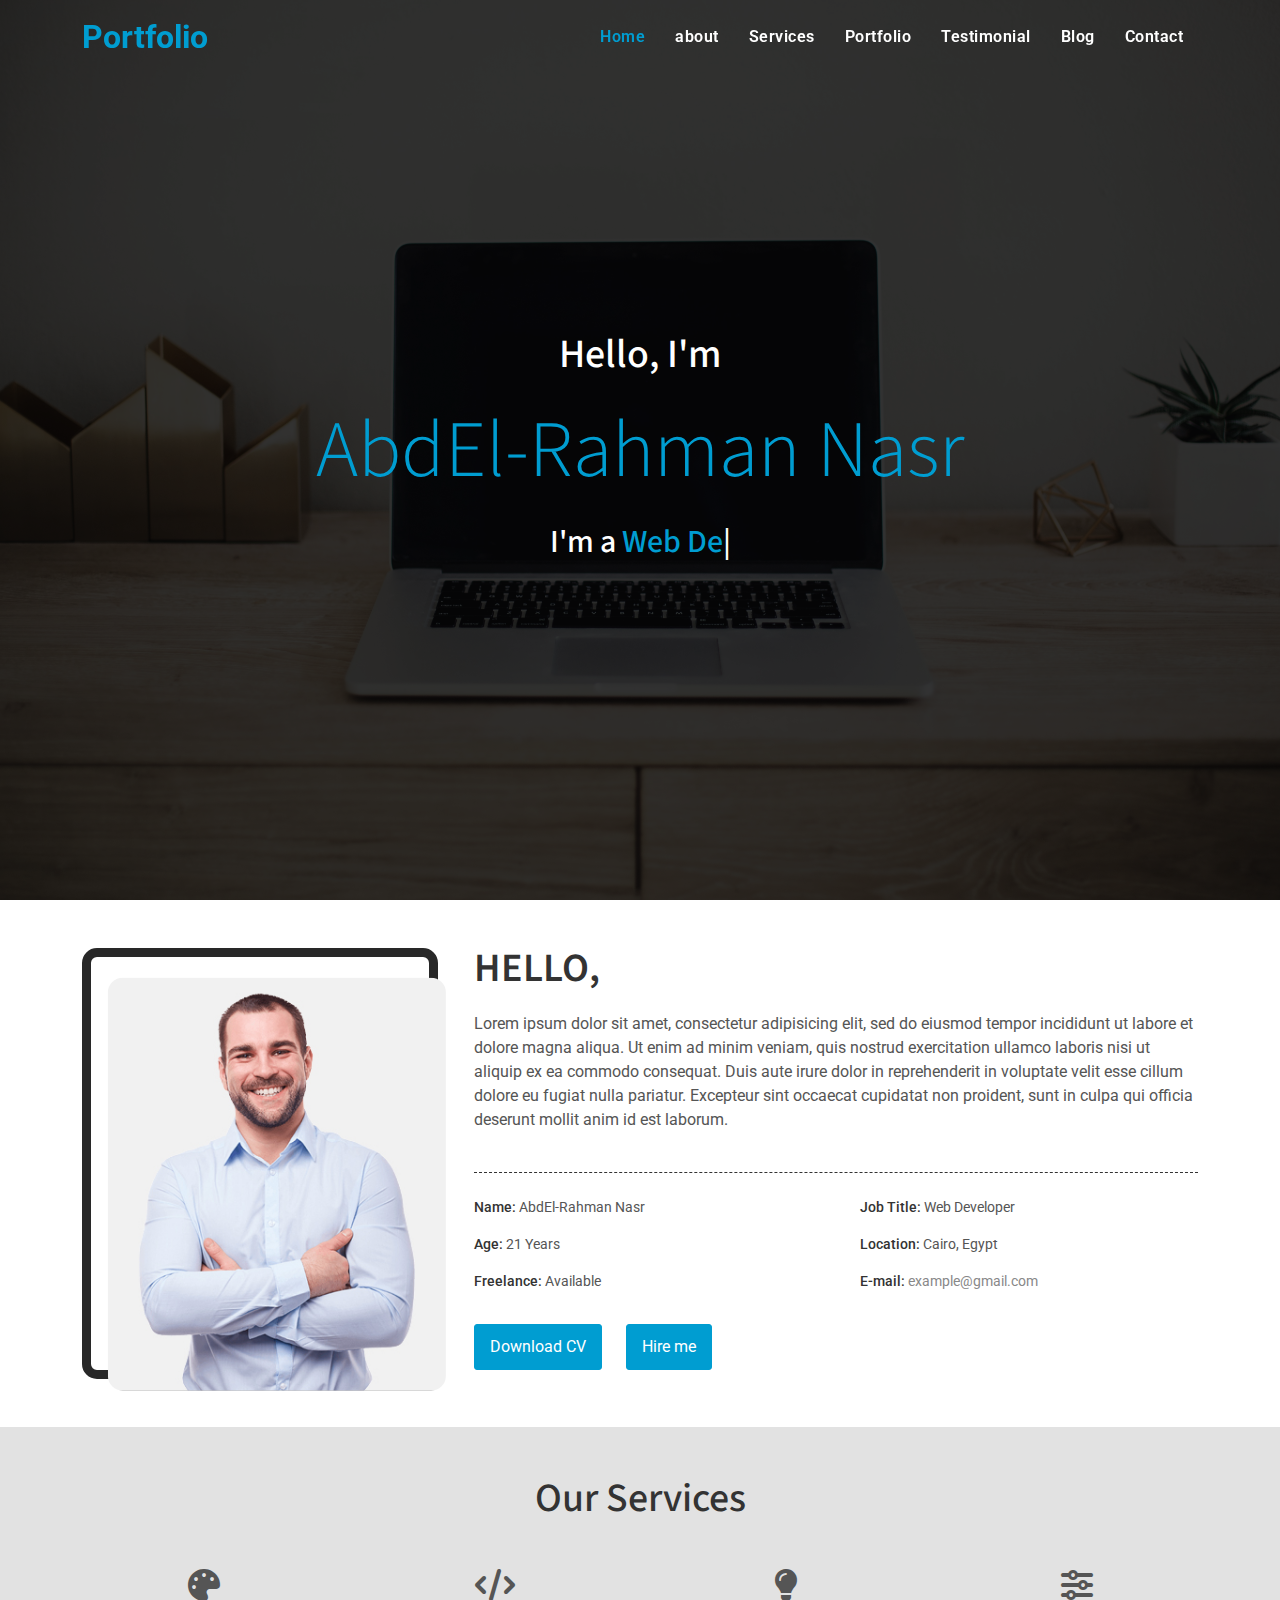
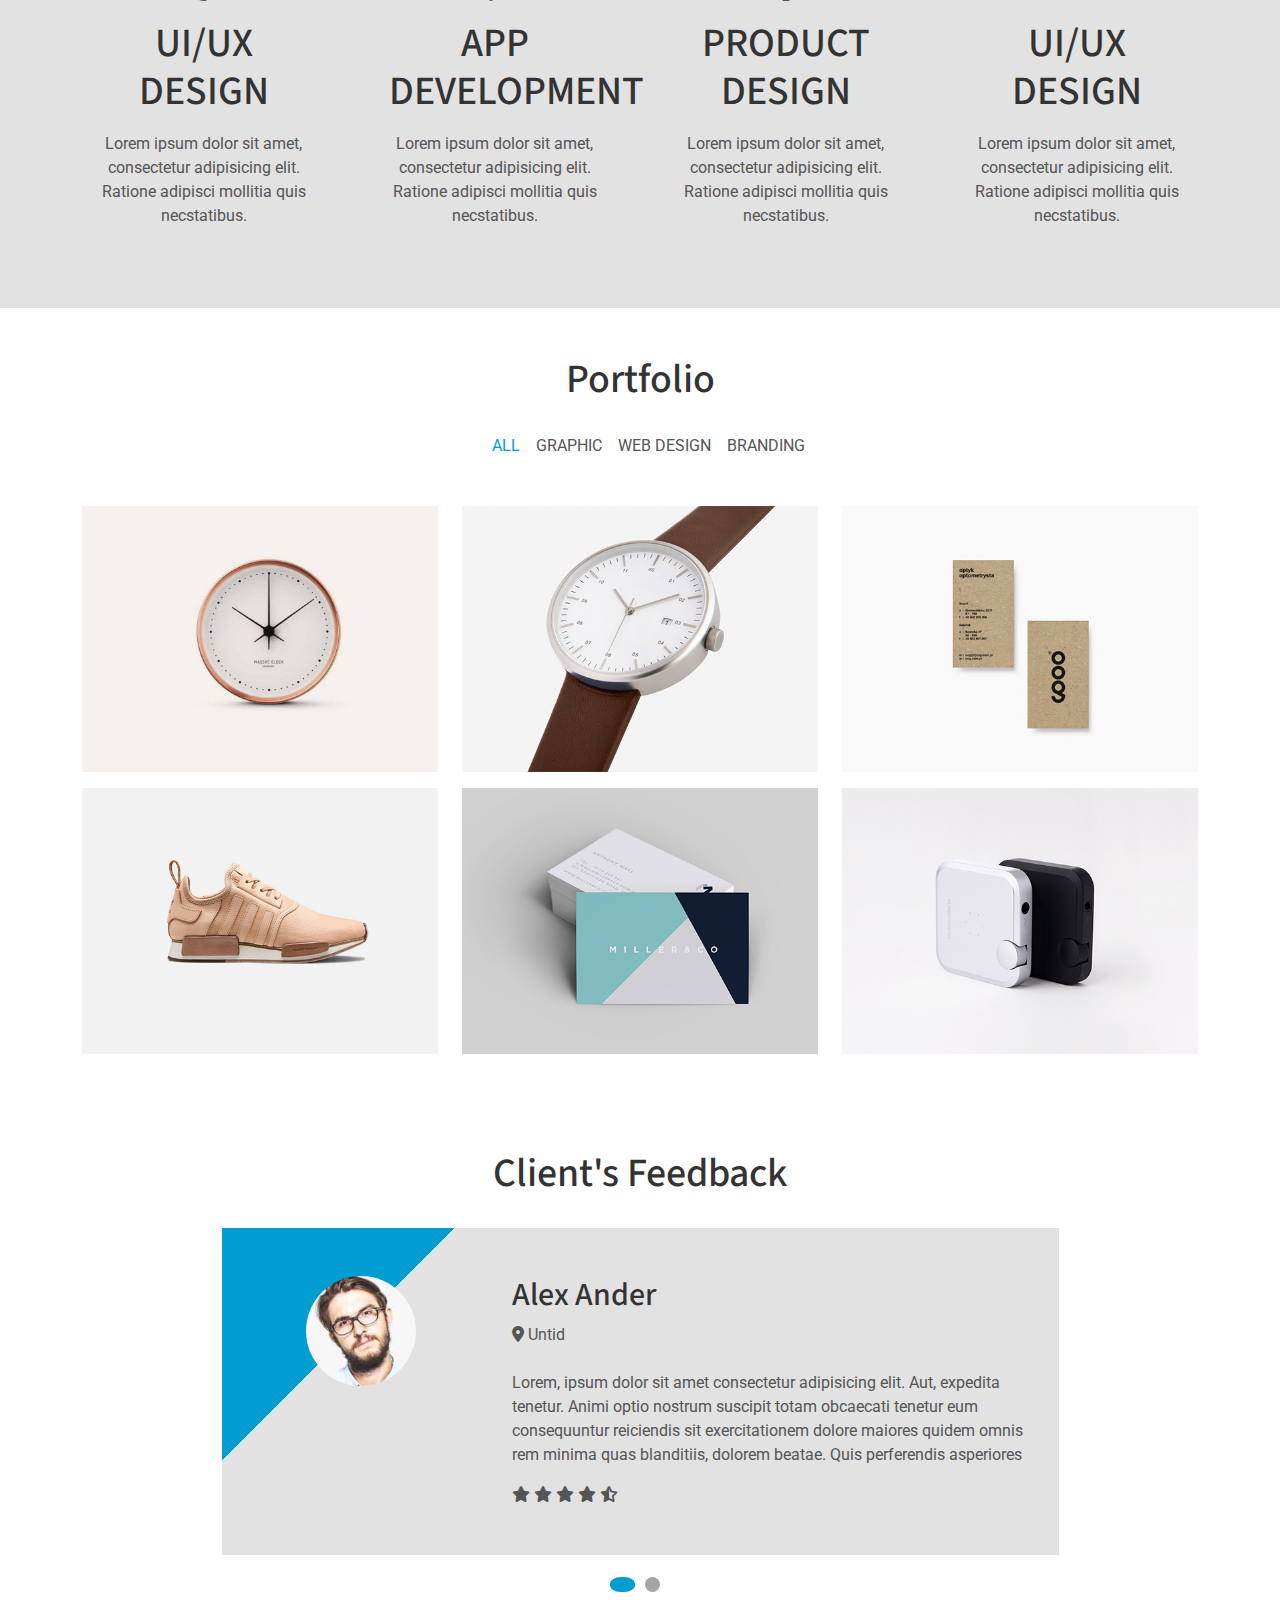
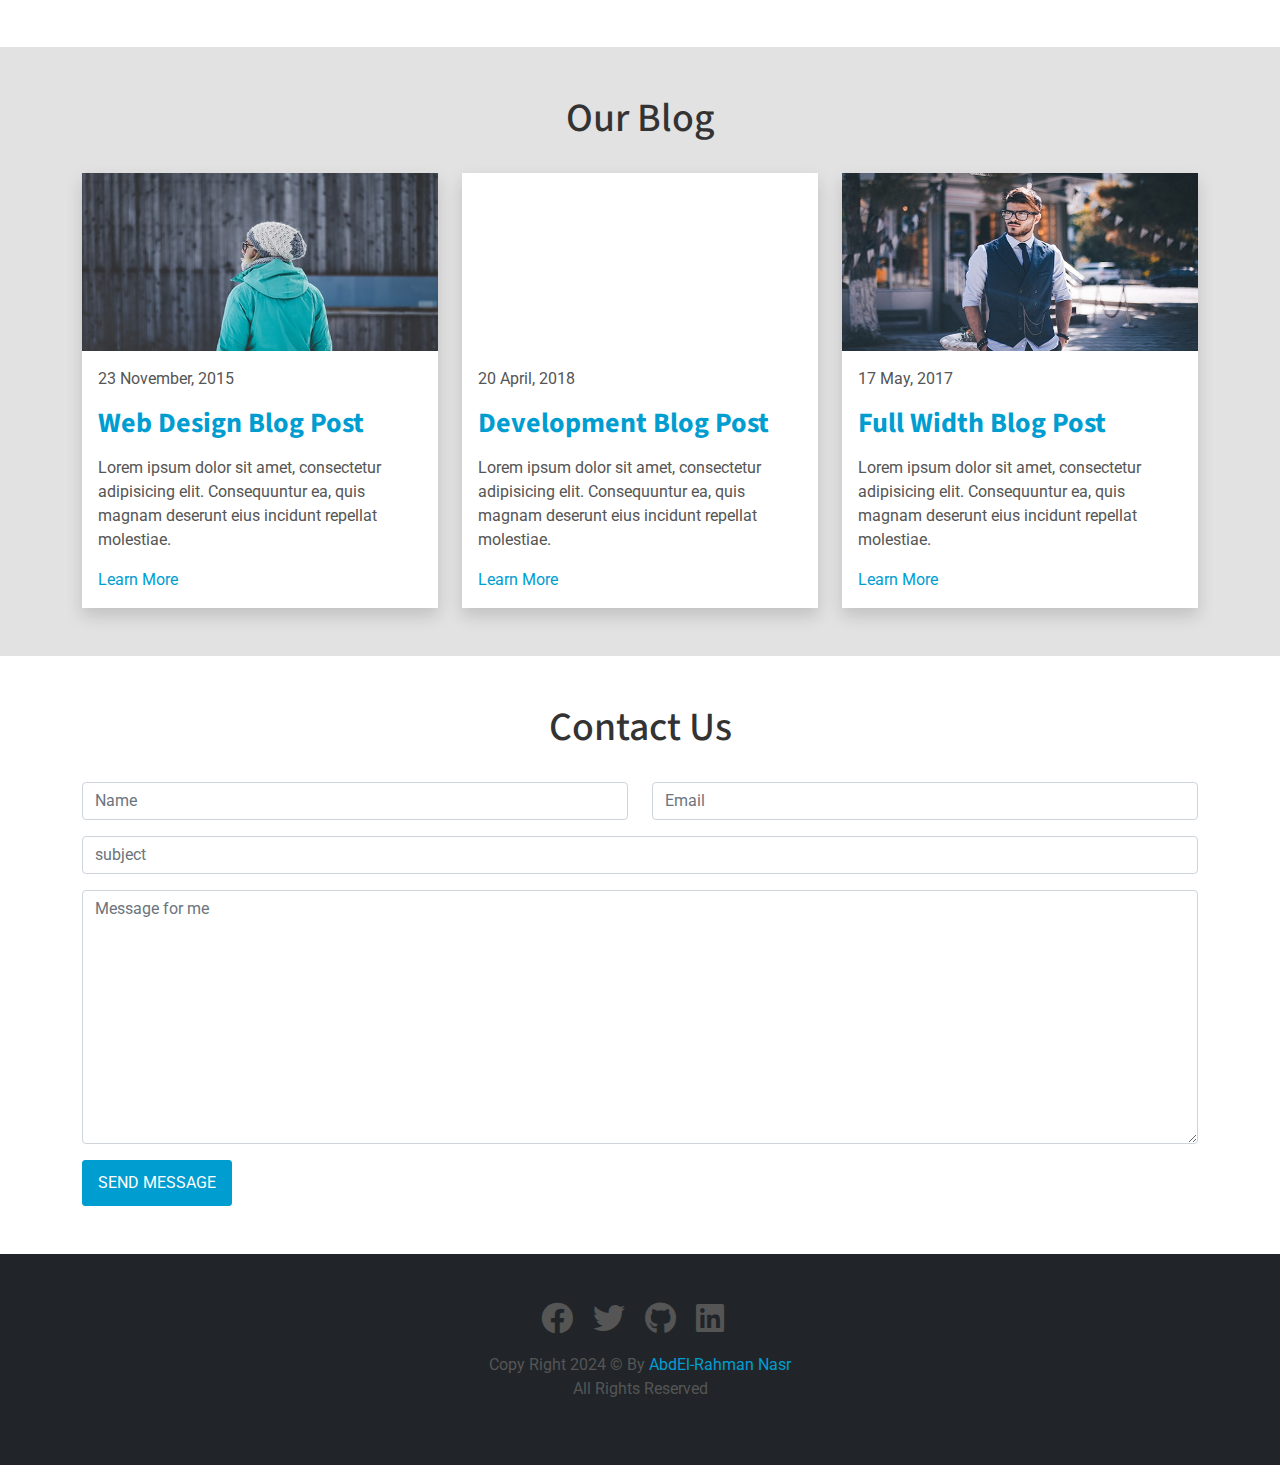
==== Task 2 - Portfolio landing page/index.html @ 600163bc "update folder name" ====
<!DOCTYPE html>
<html>
<head>
    <title>Portfolio</title>
    <meta charset="utf-8">
    <meta name="viewport" content="width=device-width, initial-scale=1.0">
    <meta http-equiv="X-UA-Compatible" content="Portfolio">
    <link rel="icon" href="images/icons/favicon.png" type="image/png">
    <link rel="stylesheet" href="https://cdnjs.cloudflare.com/ajax/libs/font-awesome/6.1.1/css/all.min.css">
    <link href="https://fonts.googleapis.com/css2?family=Roboto:wght@400;500;700;900&family=Source+Sans+Pro:wght@400;600;700;900&display=swap" rel="stylesheet">
    <link rel="stylesheet" href="css/bootstrap.min.css">
    <link rel="stylesheet" href="css/all.min.css">
    <link rel="stylesheet" href="css/owl.carousel.min.css">
    <link rel="stylesheet" href="css/style.css">
</head>

<body>
    <!------------------------------------- Navbar --------------------------------------------->
    <nav class="navbar navbar-expand-lg navbar-dark fixed-top" id="navbar">
        <div class="container">
            <a class="navbar-brand color-main fs-2 fw-bolder" href="#">
                Portfolio
            </a>

            <div class="collapse navbar-collapse in" id="navbarSupportedContent">
                <ul class="navbar-nav ms-auto mb-2 mb-lg-0">

                    <li class="nav-item fw-600">
                        <a class="nav-link active" aria-current="page" href="#home">Home</a>
                    </li>
                    <li class="nav-item fw-600">
                        <a class="nav-link" href="#about">about</a>
                    </li>
                    <li class="nav-item fw-600">
                        <a class="nav-link" href="#services">Services</a>
                    </li>
                    <li class="nav-item fw-600">
                        <a class="nav-link" href="#portfolio">Portfolio</a>
                    </li>
                    <li class="nav-item fw-600">
                        <a class="nav-link" href="#testimonial">Testimonial</a>
                    </li>
                    <li class="nav-item fw-600">
                        <a class="nav-link" href="#blog">Blog</a>
                    </li>
                    <li class="nav-item fw-600">
                        <a class="nav-link" href="#contact">Contact</a>
                    </li>
                </ul>
            </div>
        </div>
    </nav>

    <!------------------------------------------- Hero Section ----------------------------------------------->
    <section class="home vh-100 intil-background text-white s" id="home">
        <div class="shaddow d-flex justify-content-center align-items-center h-100">
            <div class="content">
                <h3 class="text-white fs-1">Hello, I'm</h3>
                <h1 class="color-main my-4 display-1">AbdEl-Rahman Nasr</h1>
                <h4 class="text-white fs-2">I'm a <span class="color-main" id="typing"></span></h4>
            </div>
        </div>
    </section>

    <!----------------------------------------------- About section ----------------------------------------------->
    <section class="container py-5 about s" id="about">
        <div class="row align-items-center">
            <div class="col-lg-4 col-md-6">
                <div class="item text-center">
                    <div class="img-box position-relative">
                        <img class="w-100" src="images/about/profile.jpg" alt="persona">
                        <div class="person-icons w-100 h-100 position-absolute text-white d-flex align-items-center justify-content-center">
                            <i class="fa-brands fa-facebook fa-2x me-3"></i>
                            <i class="fa-brands fa-twitter fa-2x me-3"></i>
                            <i class="fa-brands fa-github fa-2x me-3"></i>
                            <i class="fa-brands fa-linkedin fa-2x me-3"></i>
                        </div>
                    </div>
                </div>
            </div>

            <div class="col-lg-8 col-md-6 ps-lg-4 pt-5 pt-md-0">
                <div class="about-content pb-4 mb-4">
                    <h2 class="fs-1">HELLO,</h2>
                    <br>
                    <p>
                        Lorem ipsum dolor sit amet, consectetur adipisicing elit, sed do eiusmod tempor incididunt ut labore et dolore magna aliqua. Ut enim ad minim veniam, quis nostrud exercitation ullamco laboris nisi ut aliquip ex ea commodo consequat. Duis aute irure dolor
                        in reprehenderit in voluptate velit esse cillum dolore eu fugiat nulla pariatur. Excepteur sint occaecat cupidatat non proident, sunt in culpa qui officia deserunt mollit anim id est laborum.
                    </p>
                </div>
                <div class="about-info">
                    <ul class="list-unstyled row gx-0 gx-lg-5">
                        <li class="col-md-7 col-lg-6 mb-3"><span>Name: </span> AbdEl-Rahman Nasr</li>
                        <li class="col-md-5 col-lg-6 mb-3"><span>Job Title: </span> Web Developer</li>
                        <li class="col-md-7 col-lg-6 mb-3"><span>Age: </span>21 Years</li>
                        <li class="col-md-5 col-lg-6 mb-3"><span>Location: </span> Cairo, Egypt</li>
                        <li class="col-md-7 col-lg-6 mb-3"><span>Freelance: </span> Available</li>
                        <li class="col-md-5 col-lg-6 mb-3"><span>E-mail: </span> <a href="example@gmail.com">example@gmail.com</a></li>
                    </ul>
                    <button class="main-btn">Download CV</button>
                    <button class="main-btn">Hire me</button>
                </div>
            </div>
        </div>
    </section>

    <!----------------------------------------------- Services section ----------------------------------------------->
    <section class="bg-gray text-center py-5 s" id="services">
        <div class="container">
            <h2 class="section-heading">Our Services</h2>
            <div class="row gy-1 gx-5">
                <div class="col-md-6 col-lg-3">
                    <div class="box p-3">
                        <i class="fa-solid fa-palette fa-2x"></i>
                        <h3 class="fs-1 my-3">UI/UX DESIGN</h3>
                        <p>Lorem ipsum dolor sit amet, consectetur adipisicing elit. Ratione adipisci mollitia quis necstatibus.</p>
                    </div>
                </div>

                <div class="col-md-6 col-lg-3">
                    <div class="box p-3">
                        <i class="fa-solid fa-code fa-2x"></i>
                        <h3 class="fs-1 my-3">APP DEVELOPMENT</h3>
                        <p>Lorem ipsum dolor sit amet, consectetur adipisicing elit. Ratione adipisci mollitia quis necstatibus.</p>
                    </div>
                </div>
                <div class="col-md-6 col-lg-3">
                    <div class="box p-3">
                        <i class="fa-solid fa-lightbulb fa-2x"></i>
                        <h3 class="fs-1 my-3">PRODUCT DESIGN</h3>
                        <p>Lorem ipsum dolor sit amet, consectetur adipisicing elit. Ratione adipisci mollitia quis necstatibus.</p>
                    </div>
                </div>
                <div class="col-md-6 col-lg-3">
                    <div class="box p-3">
                        <i class="fa-solid fa-sliders fa-2x"></i>
                        <h3 class="fs-1 my-3">UI/UX DESIGN</h3>
                        <p>Lorem ipsum dolor sit amet, consectetur adipisicing elit. Ratione adipisci mollitia quis necstatibus.</p>
                    </div>
                </div>
            </div>

        </div>
    </section>

    <!----------------------------------------------- Portfolio section ----------------------------------------------->
    <section class="container  py-5 s" id="portfolio">
        <h2 class="section-heading">Portfolio</h2>
        <ul id="portfolio-nav" class="list-unstyled d-flex justify-content-center align-items-center mb-5">
            <li id="all" class="color-main ms-3 make-pointer transition" data-filter="all">ALL</li>
            <li id="graphic" class="ms-3 make-pointer transition" data-filter=".category-a">GRAPHIC</li>
            <li id="webdesign" class="ms-3 make-pointer transition" data-filter=".category-b">WEB DESIGN</li>
            <li id="branding" class="ms-3 make-pointer transition" data-filter=".category-c">BRANDING</li>
        </ul>
        <div class="proto-container row gy-3" id="proto-container">
            <div class="mix category-a col-md-6 col-lg-4 slider-item" data-order="1">
                <div class="box">
                    <img src="images/portfolio/1.jpg" alt="">
                    <div class="img-cover" id="0">
                    </div>
                </div>
            </div>
            <div class="mix category-a col-md-6 col-lg-4 slider-item" data-order="2">
                <div class="box">
                    <img src="images/portfolio/2.jpg" alt="" id="1">
                    <div class="img-cover" id="1">
                    </div>
                </div>
            </div>
            <div class="mix category-b col-md-6 col-lg-4 slider-item" data-order="3">
                <div class="box">
                    <img src="images/portfolio/3.jpg" alt="" id="2">
                    <div class="img-cover" id="2">
                    </div>
                </div>
            </div>
            <div class="mix category-b col-md-6 col-lg-4 slider-item" data-order="3">
                <div class="box">
                    <img src="images/portfolio/4.jpg" alt="" id="3">
                    <div class="img-cover" id="3">
                    </div>
                </div>
            </div>
            <div class="mix category-c col-md-6 col-lg-4 slider-item" data-order="4">
                <div class="box">
                    <img src="images/portfolio/5.jpg" alt="" id="4">
                    <div class="img-cover" id="4">
                    </div>
                </div>
            </div>
            <div class="mix category-c col-md-6 col-lg-4 slider-item" data-order="4">
                <div class="box">
                    <img src="images/portfolio/6.jpg" alt="" id="5">
                    <div class="img-cover" id="5">
                    </div>
                </div>
            </div>
        </div>
    </section>
    <section id="fixed-box" class="position-fixed d-none justify-content-center align-items-center vh-100 w-100">

        <div id="fixedContent" class="content position-relative ">

            <img src="" alt="" id="fixedBoxImg">
            <i class="make-pointer position-absolute fa-solid fa-arrow-left translate-middle-y top-50" id="btn-left"></i>
            <i class="make-pointer position-absolute fa-solid fa-arrow-right translate-middle-y top-50" id="btn-right"></i>
            <i class="make-pointer position-absolute fa-solid fa-xmark fa-lg" id="btn-close"></i>

        </div>

    </section>

    <!----------------------------------------------- Testimonial section ----------------------------------------------->
    <section class="py-5 s" id="testimonial">
        <div class="container">
            <h2 class="section-heading text-center">Client's Feedback</h2>
            <div class="owl-carousel owl-theme">
                <div class="feedback-box row m-auto py-5 position-relative w-75">
                    <div class="col-md-4">
                        <div class="avatar d-flex justify-content-center align-items-start position-relative h-100">
                            <img class="rounded-circle" src="images/img/2.jpg" alt="">
                        </div>
                    </div>
                    <div class="col-md-8">
                        <div class="feedback-text mt-3 mt-md-0">
                            <h3 class="fs-2">Alex Ander</h3>
                            <div class="mb-4">
                                <i class="fa-solid fa-location-dot "></i>
                                <span> Untid</span>
                            </div>
                            <p class="mb-3">
                                Lorem, ipsum dolor sit amet consectetur adipisicing elit. Aut, expedita tenetur. Animi optio nostrum suscipit totam obcaecati tenetur eum consequuntur reiciendis sit exercitationem dolore maiores quidem omnis rem minima quas blanditiis, dolorem beatae.
                                Quis perferendis asperiores
                            </p>
                            <div class="rating">
                                <i class="fa-solid fa-star"></i>
                                <i class="fa-solid fa-star"></i>
                                <i class="fa-solid fa-star"></i>
                                <i class="fa-solid fa-star"></i>
                                <i class="fa-solid fa-star-half-stroke"></i>
                            </div>
                        </div>
                    </div>
                </div>
                <div class="feedback-box row m-auto py-5 position-relative w-75">
                    <div class="col-md-4">
                        <div class="avatar d-flex justify-content-center align-items-start position-relative h-100">
                            <img class="rounded-circle" src="images/img/2.jpg" alt="">
                        </div>
                    </div>
                    <div class="col-md-8">
                        <div class="feedback-text mt-3 mt-md-0">
                            <h3 class="fs-2">Alex Ander</h3>
                            <div class="mb-4">
                                <i class="fa-solid fa-location-dot "></i>
                                <span> Untid</span>
                            </div>
                            <p class="mb-3">
                                Lorem, ipsum dolor sit amet consectetur adipisicing elit. Aut, expedita tenetur. Animi optio nostrum suscipit totam obcaecati tenetur eum consequuntur reiciendis sit exercitationem dolore maiores quidem omnis rem minima quas blanditiis, dolorem beatae.
                                Quis perferendis asperiores
                            </p>
                            <div class="rating">
                                <i class="fa-solid fa-star"></i>
                                <i class="fa-solid fa-star"></i>
                                <i class="fa-solid fa-star"></i>
                                <i class="fa-solid fa-star"></i>
                                <i class="fa-solid fa-star-half-stroke"></i>
                            </div>
                        </div>
                    </di class="col-md-8" v>
                </div>
            </div>
        </div>
    </section>

    <!----------------------------------------------- Blog section ----------------------------------------------->
    <section class="bg-gray py-5" id="blog">
        <div class="container">
            <h2 class="section-heading">Our Blog</h2>
            <div class="row gy-3">
                <div class="col-md-4 col-sm-6">
                    <div class="bg-white blog-box shadow">
                        <div class="container-frame">
                            <img class="w-100 responsive-iframe" src="images/blog/1.jpg" alt="">
                        </div>
                        <div class="p-3">
                            <span class="mt-3">23 November, 2015</span>
                            <h3 class="my-3"><a href="#" class="color-main text-decoration-none fw-bold">Web Design Blog Post</a></h3>
                            <p>
                                Lorem ipsum dolor sit amet, consectetur adipisicing elit. Consequuntur ea, quis magnam deserunt eius incidunt repellat molestiae.
                            </p>
                            <a href="#" class="color-main text-decoration-none">Learn More</a>
                        </div>
                    </div>
                </div>
                <div class="col-md-4 col-sm-6">
                    <div class="bg-white blog-box shadow">
                        <div class="container-frame">
                            <iframe class="responsive-iframe w-100" src="https://www.youtube.com/embed/uVju5--RqtY" title="YouTube video player" frameborder="0" allow="accelerometer; autoplay; clipboard-write; encrypted-media; gyroscope; picture-in-picture" allowfullscreen></iframe>
                        </div>
                        <div class="p-3">
                            <span>20 April, 2018</span>
                            <h3 class="my-3"><a href="#" class="color-main text-decoration-none fw-bold">Development Blog Post</a></h3>
                            <p>
                                Lorem ipsum dolor sit amet, consectetur adipisicing elit. Consequuntur ea, quis magnam deserunt eius incidunt repellat molestiae.
                            </p>
                            <a href="#" class="color-main text-decoration-none">Learn More</a>
                        </div>
                    </div>
                </div>
                <div class="col-md-4 col-sm-6">
                    <div class="bg-white blog-box shadow">
                        <div class="container-frame">
                            <img class="w-100 responsive-iframe" src="images/blog/3.jpg" alt="">
                        </div>
                        <div class="p-3">
                            <span>17 May, 2017</span>
                            <h3 class="my-3"><a href="" class="color-main text-decoration-none fw-bold">Full Width Blog Post</a></h3>
                            <p>
                                Lorem ipsum dolor sit amet, consectetur adipisicing elit. Consequuntur ea, quis magnam deserunt eius incidunt repellat molestiae.
                            </p>
                            <a href="#" class="color-main text-decoration-none">Learn More</a>
                        </div>
                    </div>
                </div>
            </div>
        </div>
    </section>

    <!----------------------------------------------- Contact section ----------------------------------------------->
    <section class="py-5" id="contact">
        <div class="container">
            <h2 class="section-heading">Contact Us</h2>
            <div class="row gy-3">
                <div class="col-md-6">
                    <input class="form-control" type="text" name="name" placeholder="Name">
                </div>
                <div class="col-md-6">
                    <input class="form-control" type="email" name="email" placeholder="Email">
                </div>
                <div class="col-12">
                    <input class="form-control" type="text" name="subject" placeholder="subject">
                </div>
                <div class="col-12">
                    <textarea class="form-control" placeholder="Message for me" name="message" id="" cols="30" rows="10"></textarea>
                </div>
            </div>
            <button class="main-btn mt-3" type="submit">SEND MESSAGE</button>
        </div>
    </section>

    <!----------------------------------------------- Footer section ----------------------------------------------->
    <footer class="py-5 bg-dark text-center">
        <div class="mb-3">
            <i class="fa-brands fa-facebook fa-2x me-3"></i>
            <i class="fa-brands fa-twitter fa-2x me-3"></i>
            <i class="fa-brands fa-github fa-2x me-3"></i>
            <i class="fa-brands fa-linkedin fa-2x me-3"></i>
        </div>
        <p>Copy Right 2024 © By <a href="#" class="color-main text-decoration-none">AbdEl-Rahman Nasr</a><br>All Rights Reserved</p>
    </footer>
    <script src="js/bootstrap.min.js"></script>
    <script src="js/typed.min.js"></script>
    <script src="js/jquery-3.6.0.min.js"></script>
    <script src="js/owl.carousel.min.js"></script>
    <script src="js/mixitup.min.js"></script>
    <script src="js/custome.js"></script>
    <script src="js/main.js"></script>
</body>
</html>
---- Task 2 - Portfolio landing page/css/style.css ----
*{
    margin: 0;
    padding: 0;
    box-sizing: border-box;
}
:root {
    /*COLORS*/
    --main-color: #009dd1;
    --heading-color: #333333;
    --color-gray: #555;
    --color-gray-2: #444;
    --color-white: #fff;
    --color-black: #000;
    --color-light-gray: #f3f3f3;

    /* Fontweight */
    --fw-600: 600;
    --fw-700: 700;
    --fw-500: 500;

    /* transition */
    --transition: all .5s ease;

    /*Font family*/
    --custom-font: 'Source Sans Pro', sans-serif;
    --normal-font: "Roboto", sans-serif;
    scroll-behavior: auto;
}

body {
    font-family: var(--normal-font);
    color: var(--color-gray);
}

h1, h2, h3, h4, h5 {
    font-family: var(--custom-font);
    color: var(--heading-color);
}

.intil-background {
    background-size: cover;
    background-position: center center;
    background-attachment: fixed;
}

.section-heading {
    font-size: 40px;
    text-align: center;
    margin-bottom: 30px;
}



.bg-main {
    background-color: var(--main-color) !important;
}

.bg-sec {
    background-color: #403d38;
}

.bg-gray {
    background-color: #e2e2e2
}

.color-main {
    color: var(--main-color) !important
}

.heading-color {
    color: var(--heading-color)
}

.section-title {
    color: #303030;
    margin-bottom: 30px;
    font-family: var(--custom-font);
    font-size: 32px;
}

@media screen and (max-width: 767px) {
    .section-heading {
        font-size: 32px;
    }
    .section-title {
        font-size: 25px;
    }
}

.make-pointer {
    cursor: pointer;
}

.transition {
    transition: var(--transition);
}

.main-btn {
    padding: 10px 15px;
    border: var(--main-color) 1px solid;
    border-radius: 3px;
    background-color: var(--main-color);
    color: #fff;
    transition: 0.3s;
    margin-right: 20px;
}

.main-btn:hover {
    background-color: transparent;
    color: var(--main-color);
    border: var(--main-color) 1px solid;
}


/*NAVBAR SECTION*/

.navbar,
.navbar a {
    transition: var(--transition);
}

.navbar-dark .nav-link {
    color: #fff !important;
}

.navbar-light .nav-link {
    color: var(--heading-color) !important;
}

.navbar a:hover,
.nav-link.active {
    color: var(--main-color) !important
}

.nav-link {
    padding: 0 15px !important;
    font-weight: var(--fw-600);
    letter-spacing: .5px;
}

@media screen and (max-width: 991px) {
    .navbar a {
        padding-top: 1% !important;
        padding-bottom: 1% !important;
        color: #282828;
    }
    .navbar-dark .nav-link {
        color: var(--heading-color) !important;
    }
    .nav-link.active {
        color: var(--main-color) !important
    }
    .in {
        background-color: #f3f3f3;
        position: absolute;
        top: 100%;
        width: 100%;
        left: 0;
    }
}

/* Hero section */

.home {
    background-image: url(../images/img/home.jpg);
    text-align: center;
}

.shaddow {
    background-color: rgba(0, 0, 0, .8);
}

/* About section */

.img-box {
    overflow: hidden;
    border-radius: 15px;
}

.person-icons {
    bottom: -100%;
    left: 0;
    background-color: rgba(0, 0, 0, .5);
    transition: var(--transition);
}

.img-box:hover .person-icons {
    bottom: 0
}

.person-icons i {
    cursor: pointer;
    transition: var(--transition);
}

.person-icons i:hover {
    color: var(--main-color);
}

.about-content {
    border-bottom: 1px dashed var(--heading-color);
}

.about-content h2 {
    font-weight: var(--fw-600);
    line-height: 22px;
}


.about-info ul li span {
    color: var(--heading-color);
    font-weight: var(--fw-500);
}

.about-info ul li a {
    text-decoration: none;
    color: #888;
}

@media screen and (min-width: 991px) {
    .item {
        border: 9px solid #282828;
        border-radius: 15px;
        /* transform: translate(-10%, -10%); */
    }
    .img-box {
        transform: translate(5%, 5%);
    }
    .about-info ul li {
        font-size: 14px;
    }
}


/* Services section */

.box {
    transition: var(--transition);
    cursor: pointer;
    min-height: 100%;
}

.box:hover {
    background-color: #fff;
    box-shadow: 0 1rem 3rem rgba(0, 0, 0, .175);
    border-radius: 20px;
    overflow: hidden;
}

.box i {
    transition: var(--transition);
}

.box:hover i {
    transform: scale(1.2);
    color: var(--main-color);
}

/* Portfolio section */

#portfolio ul li:hover {
    color: var(--main-color);
}

#portfolio .box {
    position: relative;
    transition: var(--transition)
}

#portfolio .box img {
    max-width: 100%;
}

#projectsContaitner {
    position: relative;
}

#projectsContaitner>div {
    transition: all 1s;
}

.img-cover {
    position: absolute;
    background-color: rgba(0, 0, 0, .5);
    width: calc(100%);
    height: calc(100%);
    top: 0;
    left: 0;
    cursor: pointer;
    opacity: 0;
    transition: .4s opacity;
}

#portfolio .box:hover .img-cover {
    opacity: 1;
}

.img-cover img {
    width: 50px !important;
    position: absolute;
    right: 15px;
    bottom: 15px;
}

#fixed-box {
    left: 0;
    top: 0;
    z-index: 100000;
    background-color: rgba(0, 0, 0, .5);
}

#btn-left {
    left: 10px;
}

#btn-right {
    right: 10px;
}

#btn-close {
    top: 20px;
    right: 10px;
}

#fixedContent img {
    display: none;
}

/* feedback */

.feedback-box {
    background: linear-gradient(-45deg, #e2e2e2 80%, var(--main-color) 20%);
}

.feedback-box .avatar {
    z-index: 1;
}

.feedback-box .avatar img {
    width: 110px;
    height: 110px;
}

.carousel-indicators {
    bottom: -60px;
}

.owl-dots {
    text-align: center;
    margin-top: 20px
}

.owl-carousel button.owl-dot span {
    display: inline-block;
    border-radius: 50%;
    height: 15px;
    width: 15px;
    margin-right: 10px;
    background-color: #a4a4a4;
    opacity: 1;
    transition: var(--transition);
}

.owl-carousel button.active span {
    width: 25px;
    background-color: var(--main-color);
    border-radius: 43%;
}

/*FEEDBACK SECTION SMALL SCREEN*/

@media screen and (max-width: 767px) {
    .feedback-box {
        width: 450px;
    }
    .feedback-box .avatar {
        text-align: center;
    }
}

/*FEEDBACK SECTION MEDIUM SCREEN*/

@media screen and (max-width: 992px) and (min-width: 768px) {
    .feedback-box {
        width: 100%;
    }
}

/* Contact */

.form-control:focus {
    border: var(--main-color) 1px solid;
    outline: none;
    border-radius: 5px;
    box-shadow: none;
}

/*Blog sec*/

@media screen and (max-width: 767px) {
    .contact form {
        width: 100%;
    }
    .input-control-half {
        width: 100%;
    }
}

/* FOOTER */

footer i {
    transition: var(--transition);
    cursor: pointer;
}

footer i:hover {
    color: var(--main-color);
    transform: scale(1.1)
}

#projectsContaitner .div {
    transition: all 2s;
}

/*responsive-iframe*/

.container-frame {
    position: relative;
    width: 100%;
    overflow: hidden;
    padding-top: 50%;
}

.responsive-iframe {
    position: absolute;
    top: 0;
    left: 0;
    bottom: 0;
    right: 0;
    width: 100%;
    height: 100%;
    border: none;
}

.blog-box {
    min-height: 100%
}
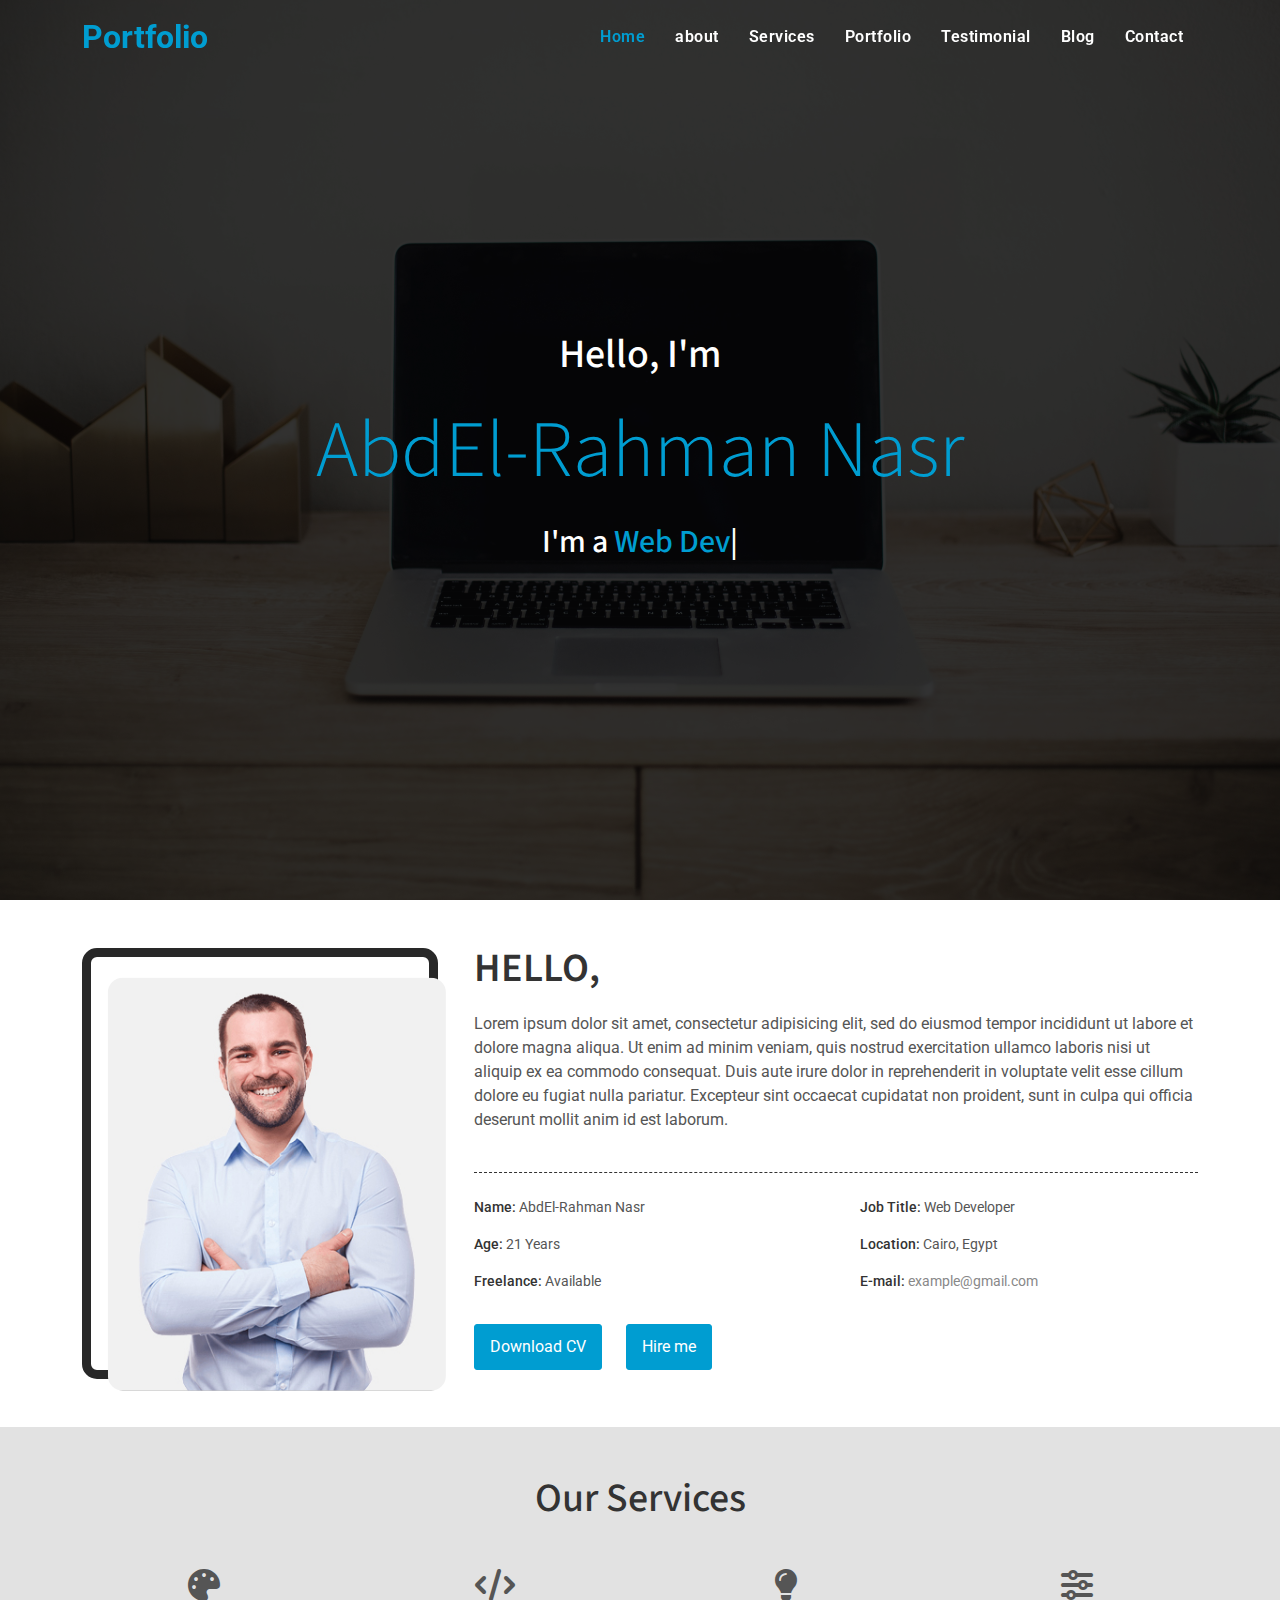
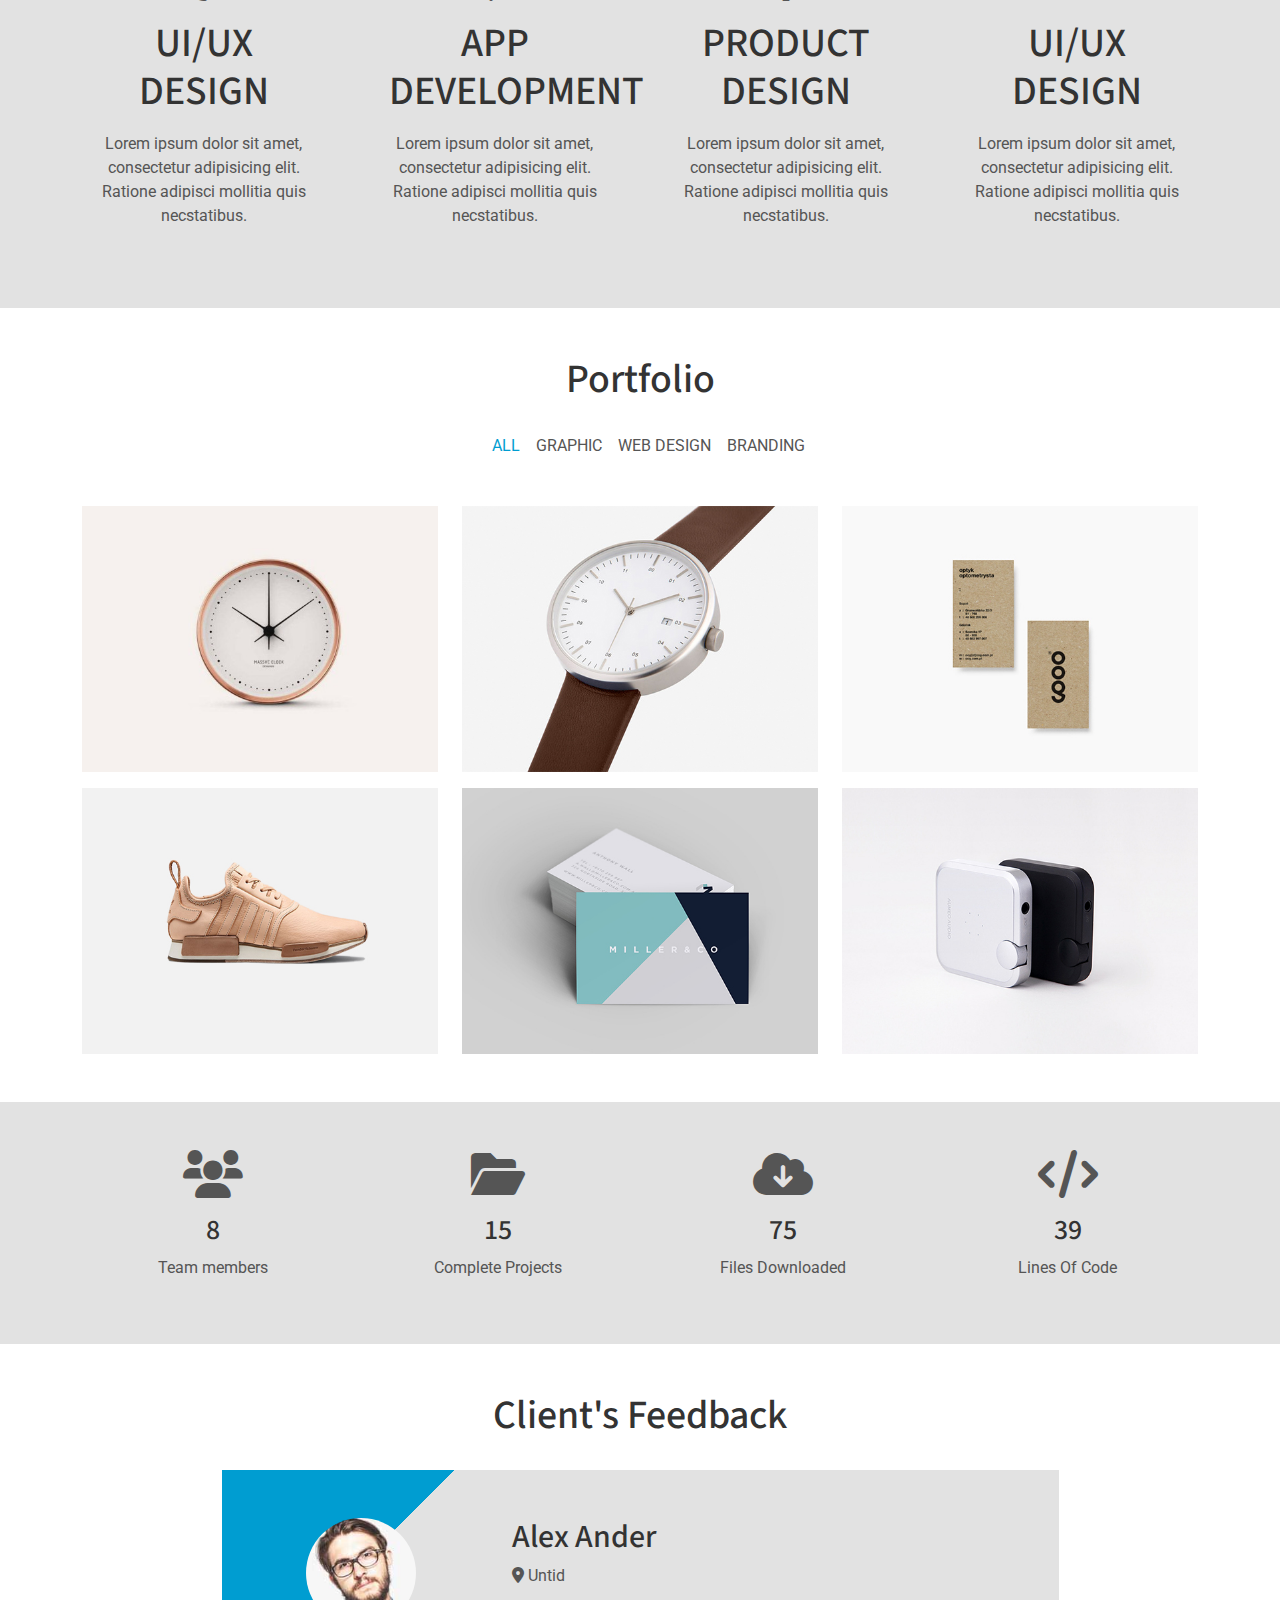
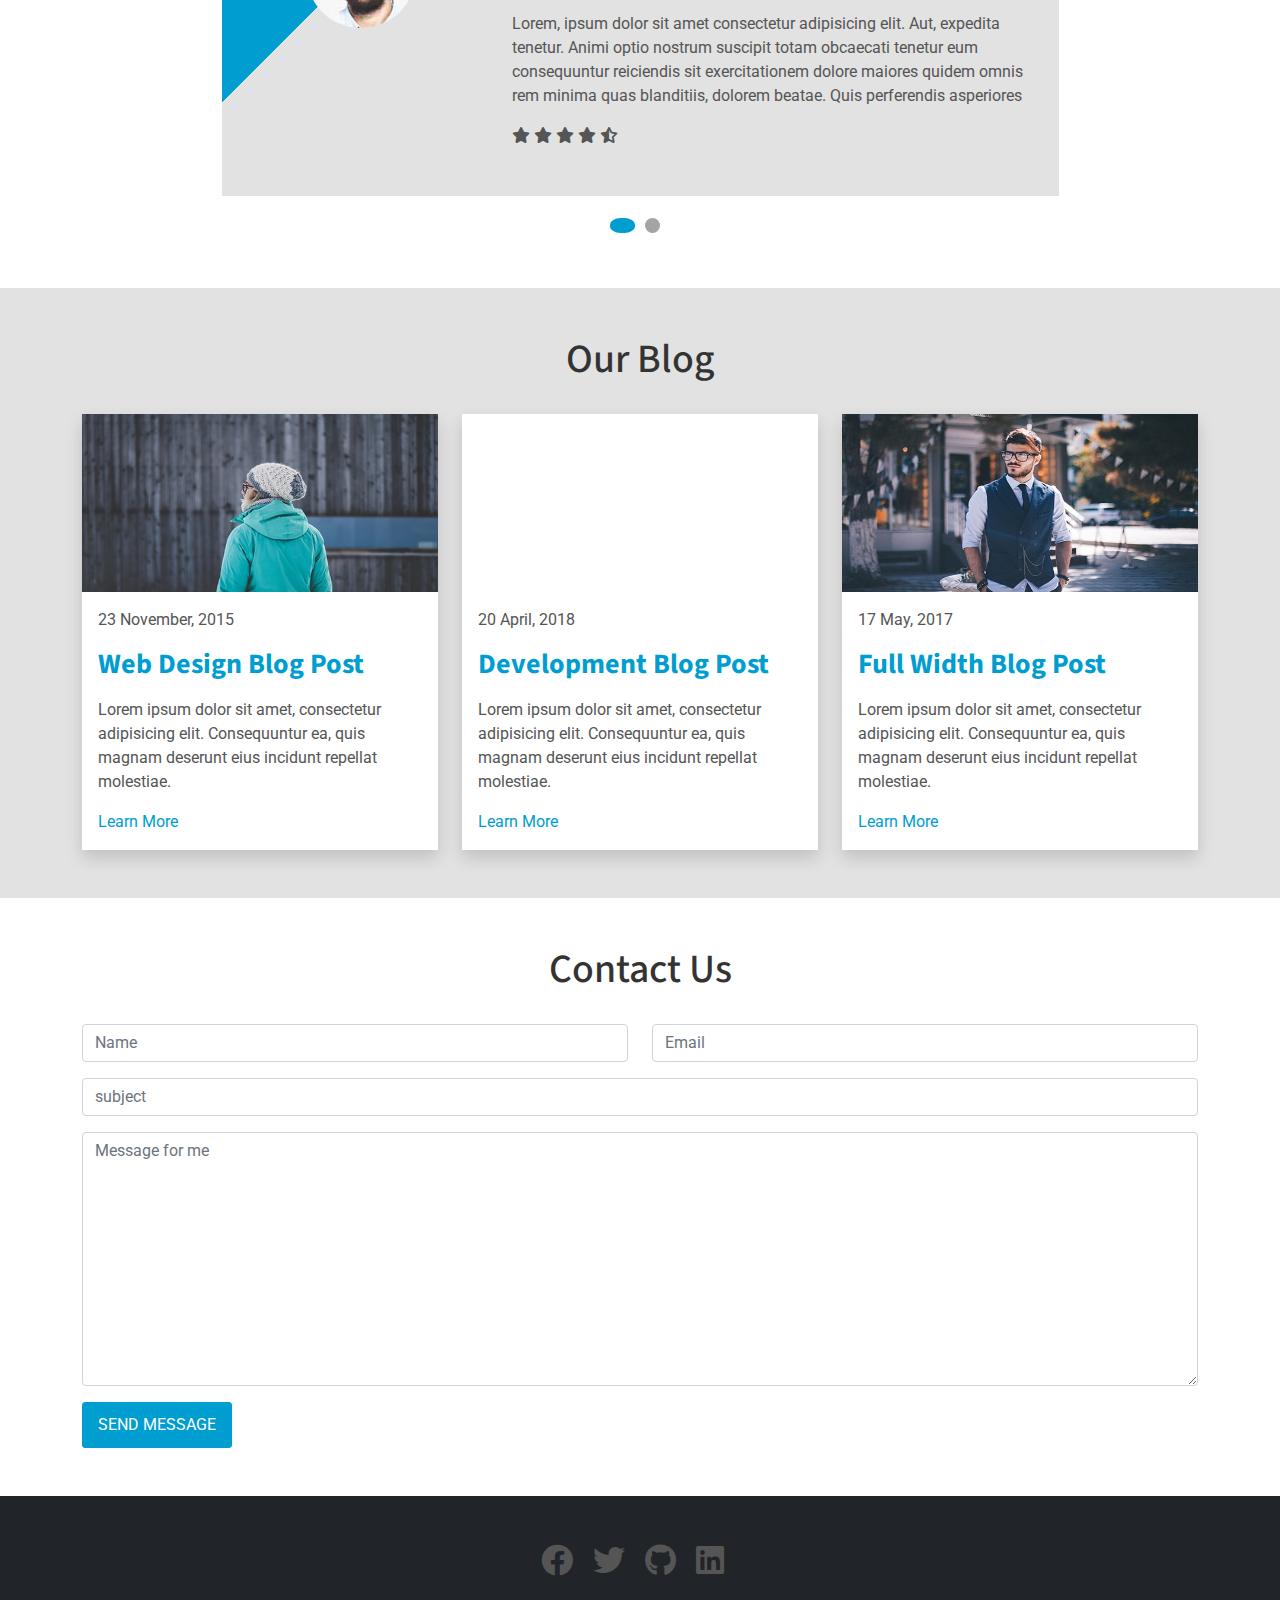
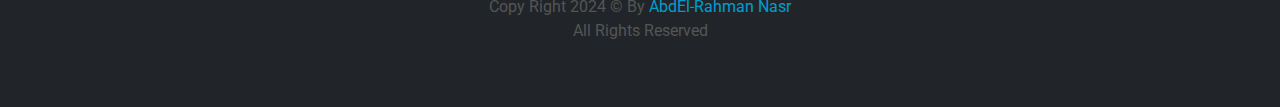
==== commit 5bab4e78: "update task 2" ====
--- a/Task 2 - Portfolio landing page/index.html
+++ b/Task 2 - Portfolio landing page/index.html
@@ -197,18 +197,51 @@
             </div>
         </div>
     </section>
+
     <section id="fixed-box" class="position-fixed d-none justify-content-center align-items-center vh-100 w-100">
-
         <div id="fixedContent" class="content position-relative ">
-
             <img src="" alt="" id="fixedBoxImg">
             <i class="make-pointer position-absolute fa-solid fa-arrow-left translate-middle-y top-50" id="btn-left"></i>
             <i class="make-pointer position-absolute fa-solid fa-arrow-right translate-middle-y top-50" id="btn-right"></i>
             <i class="make-pointer position-absolute fa-solid fa-xmark fa-lg" id="btn-close"></i>
-
-        </div>
-
-    </section>
+        </div>
+    </section>
+
+    <!--------------------------------- Statistics section --------------------------------------->
+            <section class="text-center py-5 bg-gray">
+                <div class="container">
+                    <div class="row">
+                        <div class="col-lg-3 col-md-6">
+                            <div>
+                                <i class="fa-solid fa-users fa-3x mb-3"></i>
+                                <h3 id="counter1">34</h3>
+                                <p>Team members</p>
+                            </div>
+                        </div>
+                        <div class="col-lg-3 col-md-6">
+                            <div>
+                                <i class="fa-solid fa-folder-open fa-3x mb-3"></i>
+                                <h3 id="counter2">62</h3>
+                                <p>Complete Projects</p>
+                            </div>
+                        </div>
+                    <div class="col-lg-3 col-md-6">
+                            <div>
+                                <i class="fa-solid fa-cloud-arrow-down fa-3x mb-3"></i>
+                                <h3 id="counter3">324</h3>
+                                <p>Files Downloaded</p>
+                            </div>
+                    </div>
+                        <div class="col-lg-3 col-md-6">
+                            <div>
+                                <i class="fa-solid fa-code fa-3x mb-3"></i>
+                                <h3 id="counter4">216</h3>
+                                <p>Lines Of Code</p>
+                            </div>
+                        </div>
+                    </div>
+                </div>   
+            </section>
 
     <!----------------------------------------------- Testimonial section ----------------------------------------------->
     <section class="py-5 s" id="testimonial">
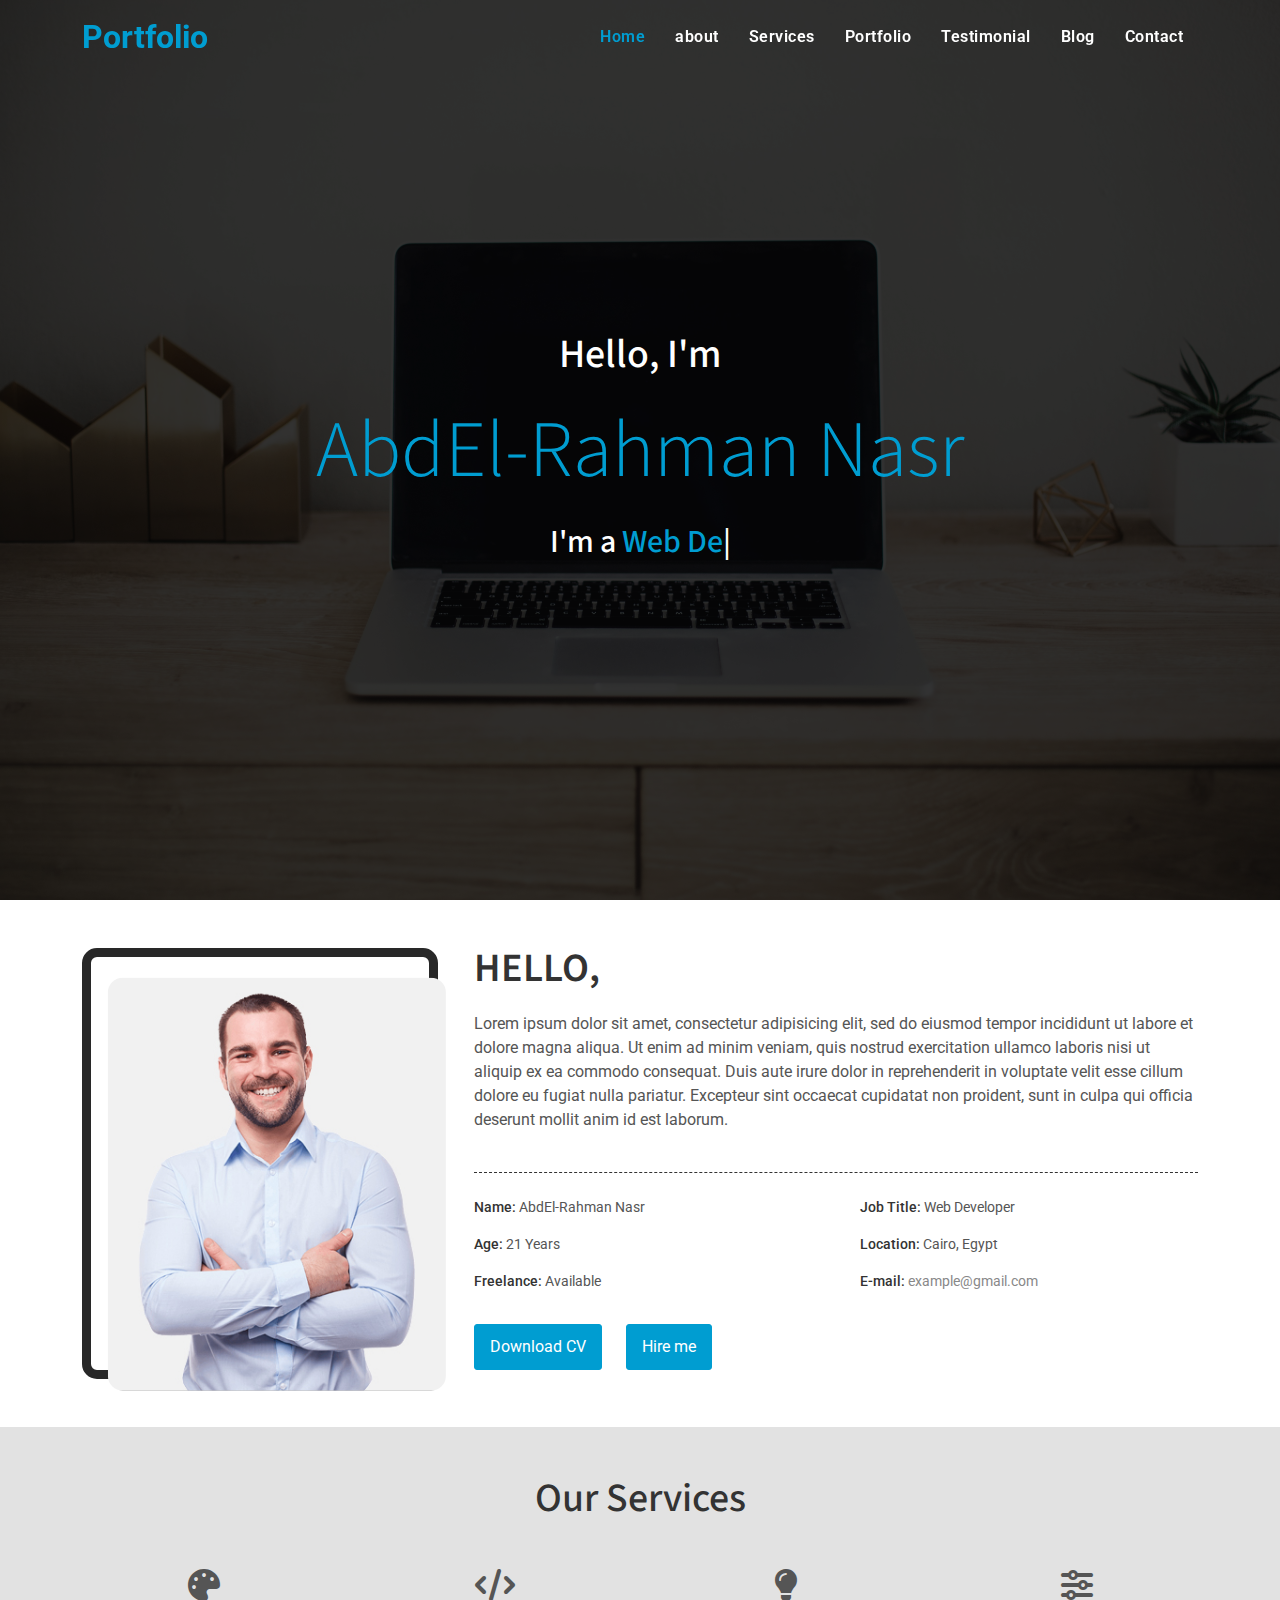
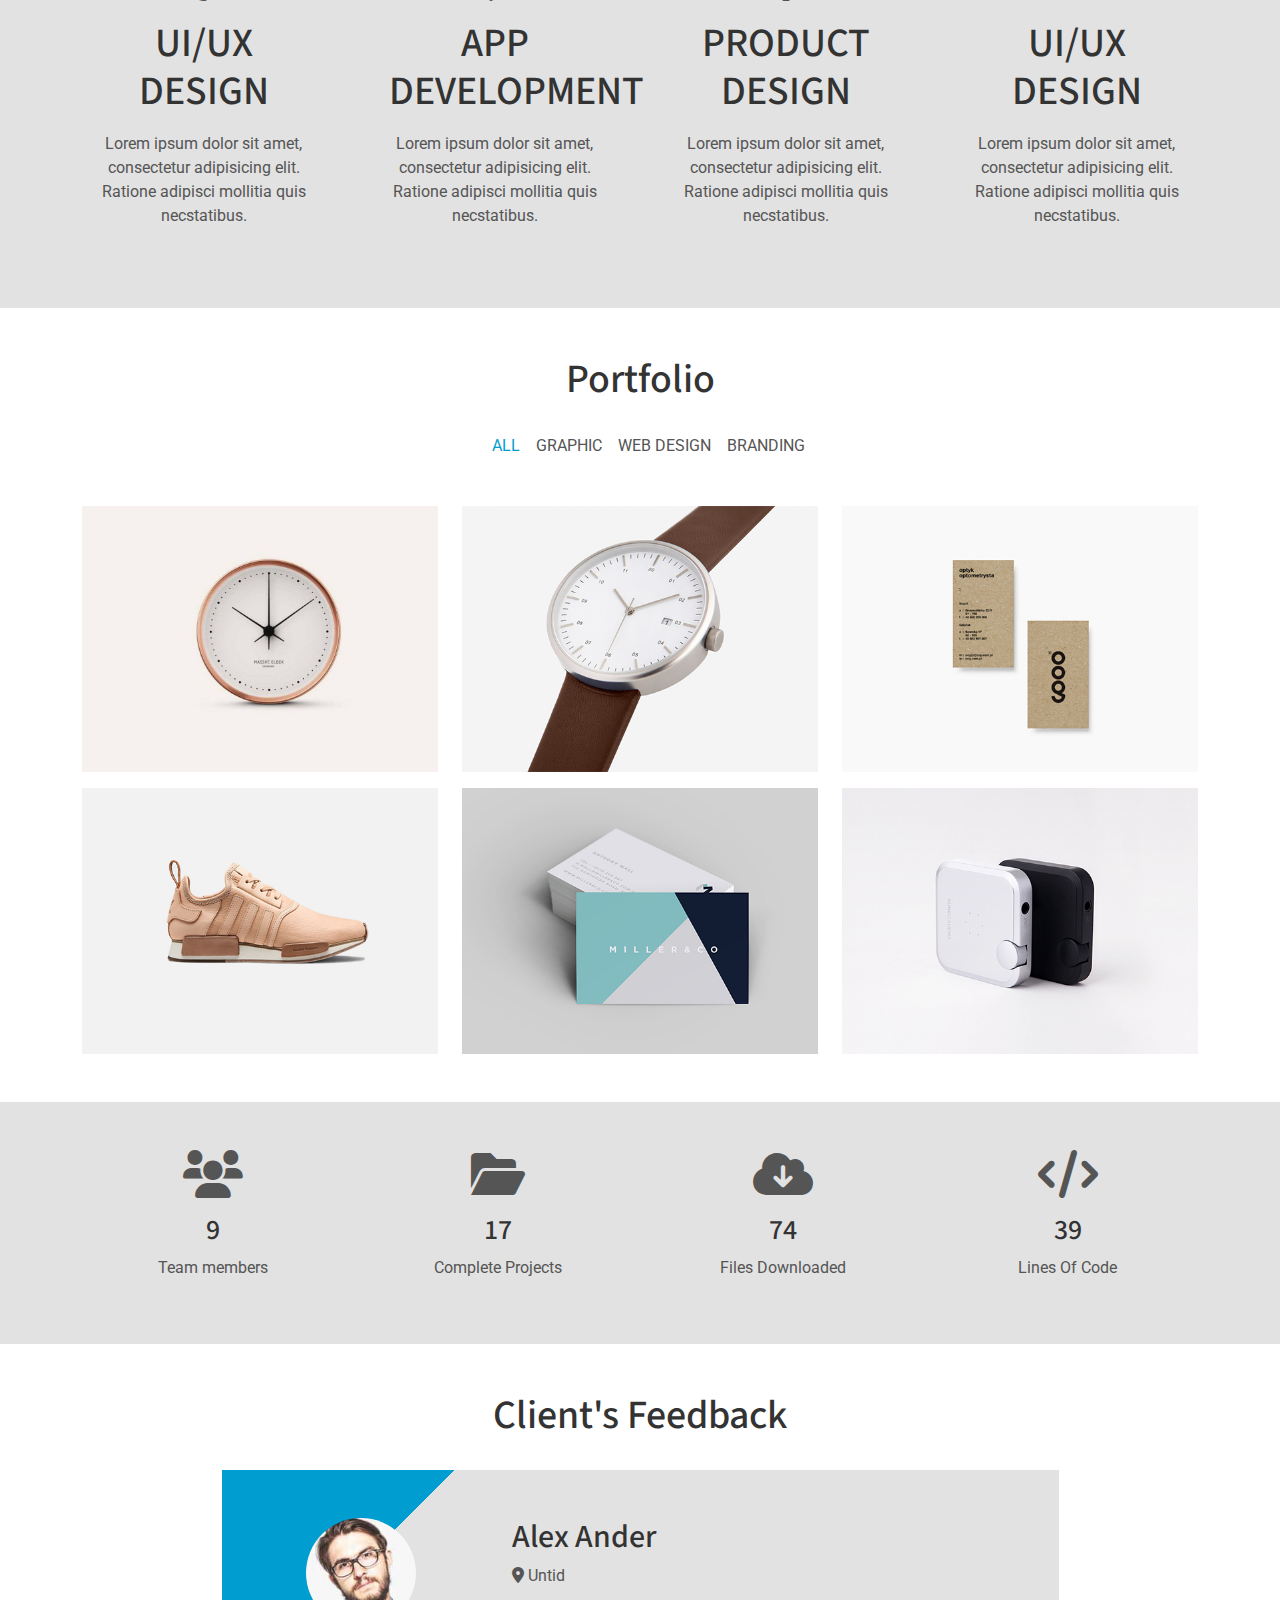
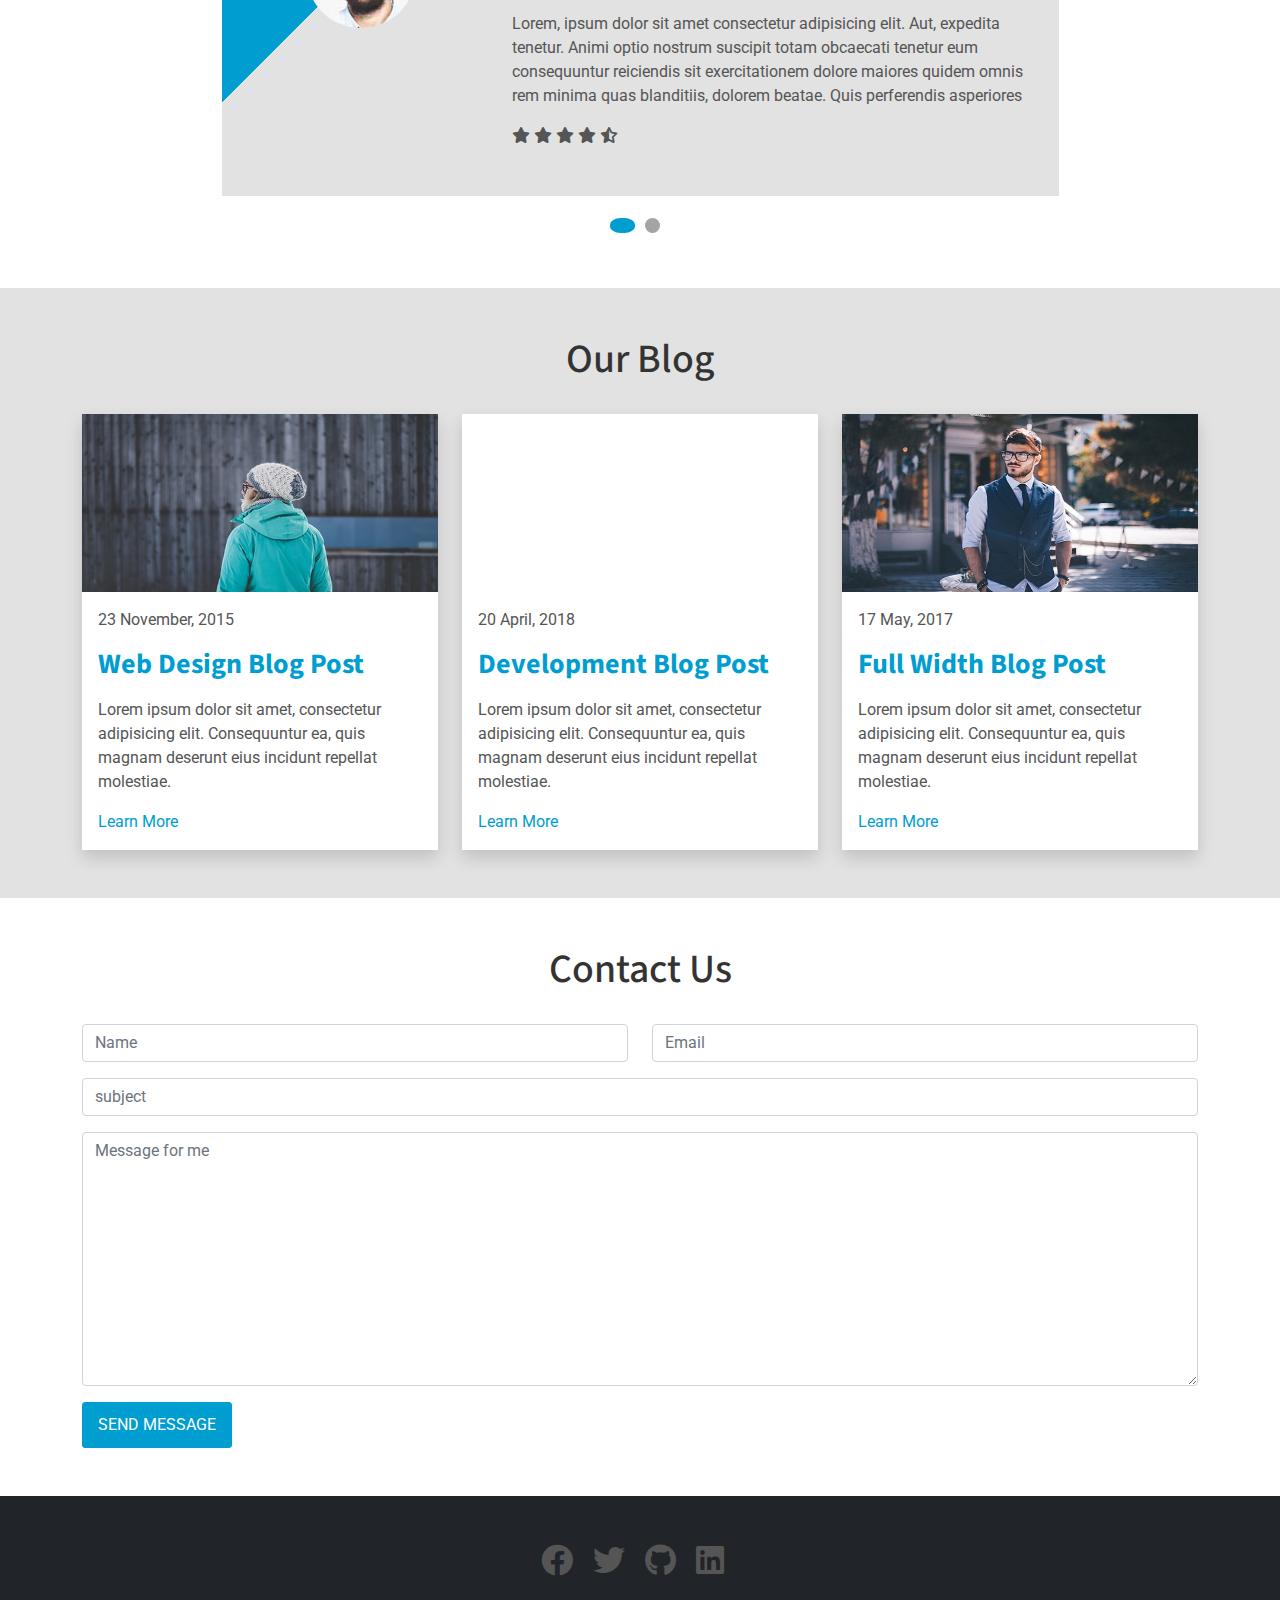
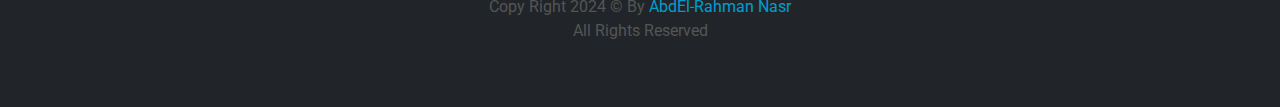
==== commit 03419fb9: "Update index.html" ====
--- a/Task 2 - Portfolio landing page/index.html
+++ b/Task 2 - Portfolio landing page/index.html
@@ -5,6 +5,9 @@
     <meta charset="utf-8">
     <meta name="viewport" content="width=device-width, initial-scale=1.0">
     <meta http-equiv="X-UA-Compatible" content="Portfolio">
+    <meta name="author" content="AbdEl-Rahman Nasr">
+    <meta name="description" content="A personal portfolio showcasing my skills.">
+    <meta name="keywords" content="portfolio, projects, skills, web development, design">
     <link rel="icon" href="images/icons/favicon.png" type="image/png">
     <link rel="stylesheet" href="https://cdnjs.cloudflare.com/ajax/libs/font-awesome/6.1.1/css/all.min.css">
     <link href="https://fonts.googleapis.com/css2?family=Roboto:wght@400;500;700;900&family=Source+Sans+Pro:wght@400;600;700;900&display=swap" rel="stylesheet">
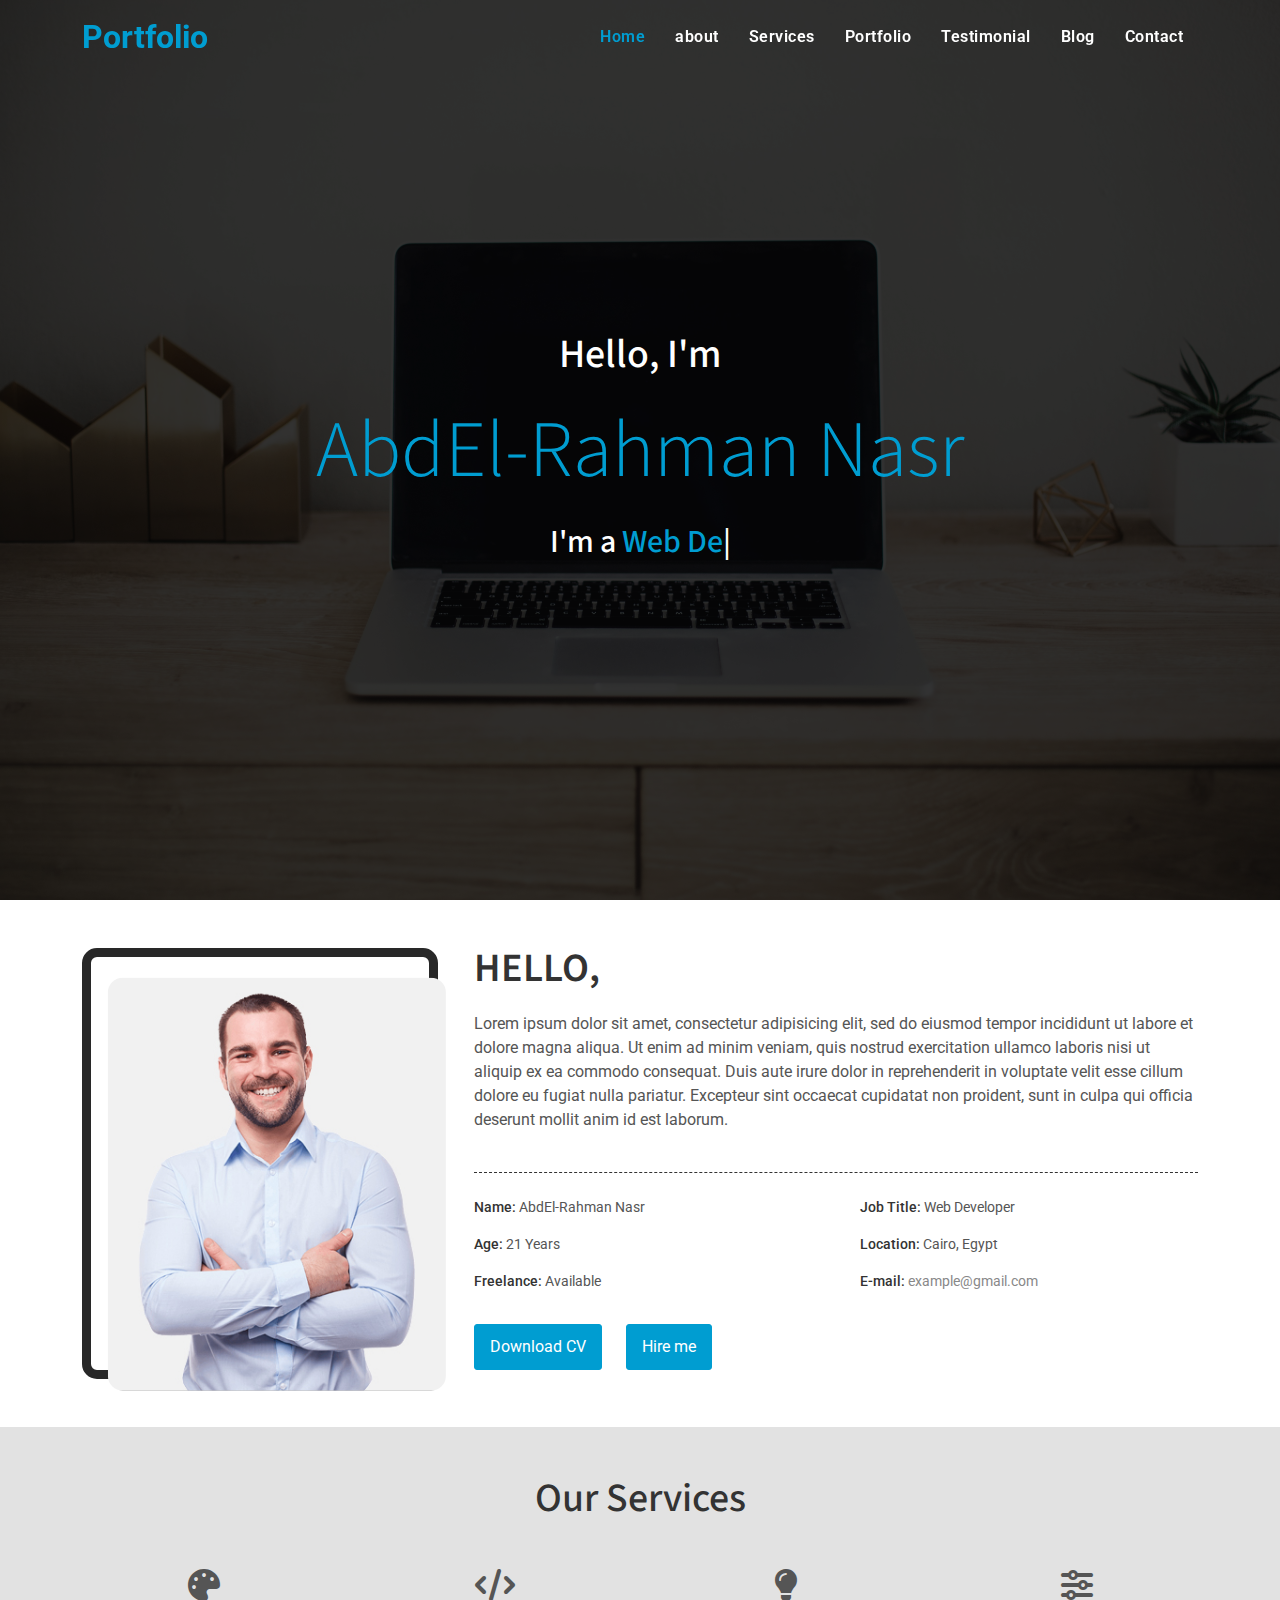
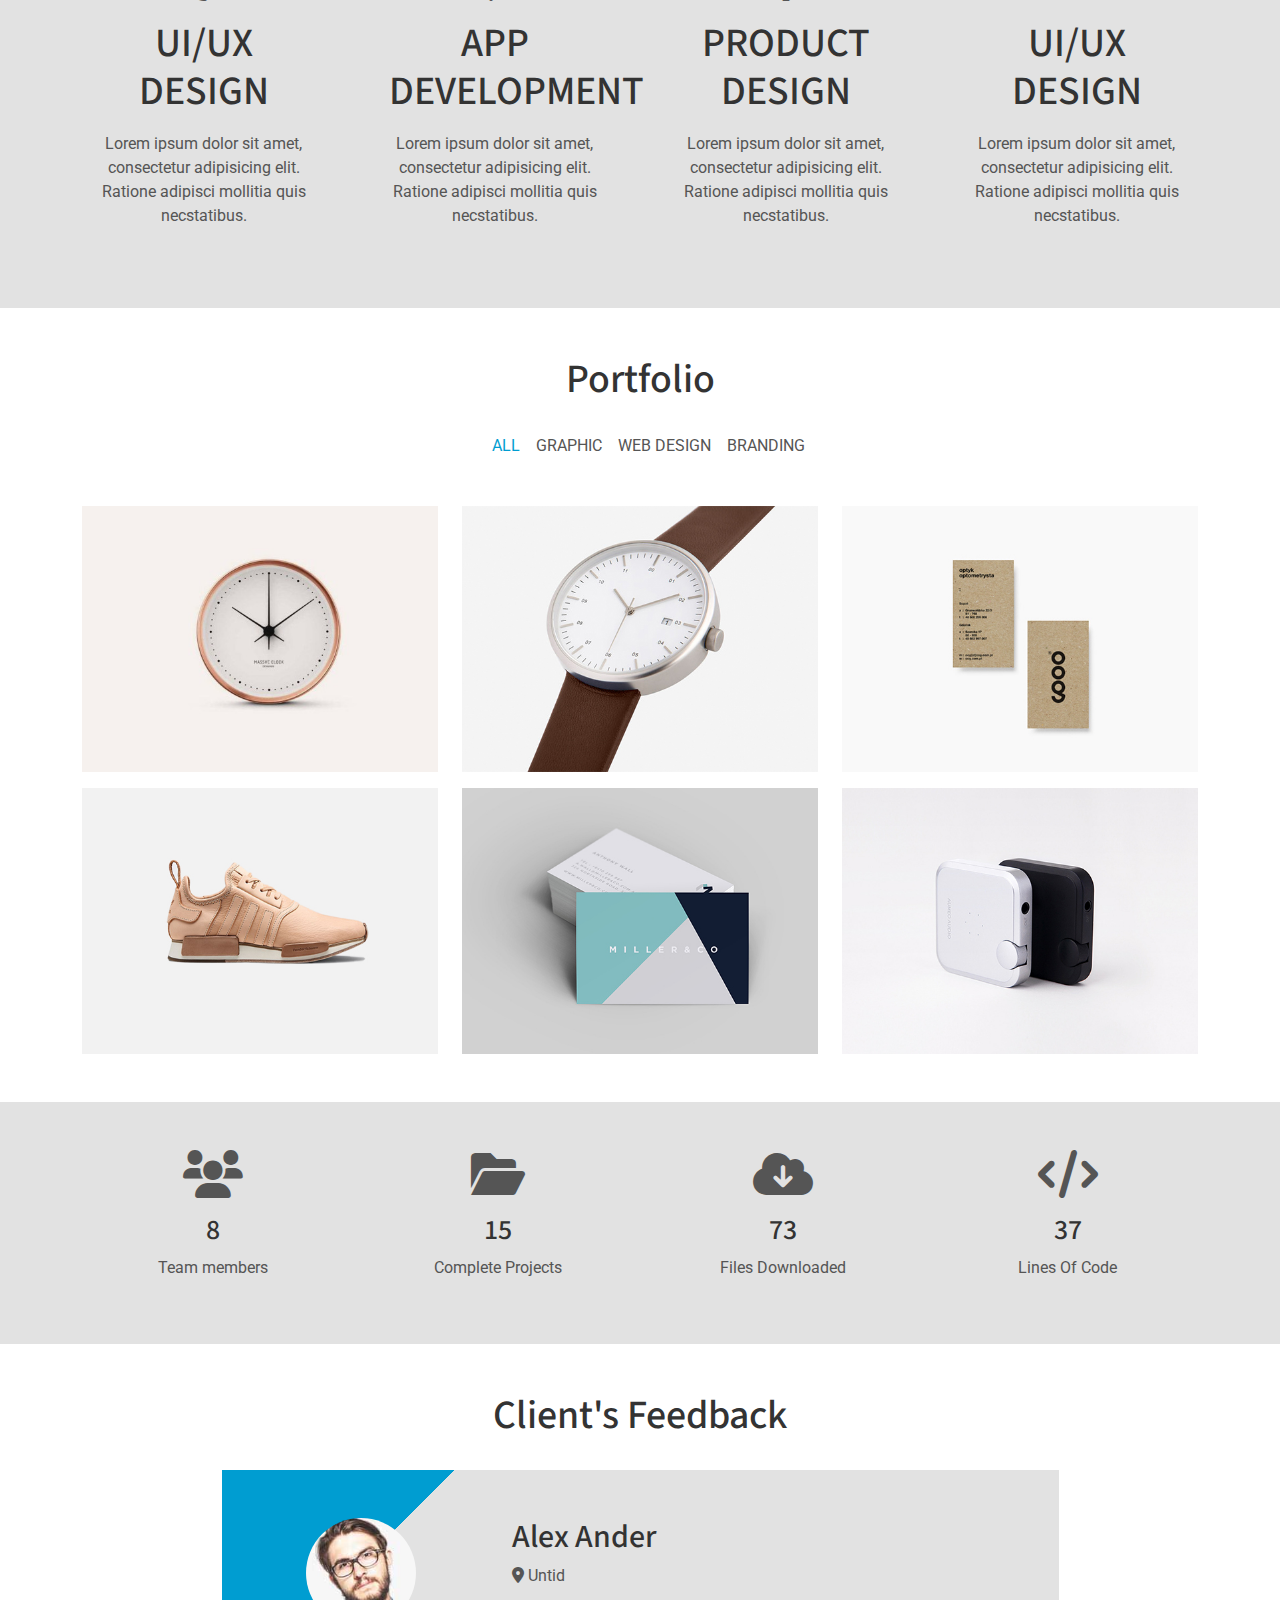
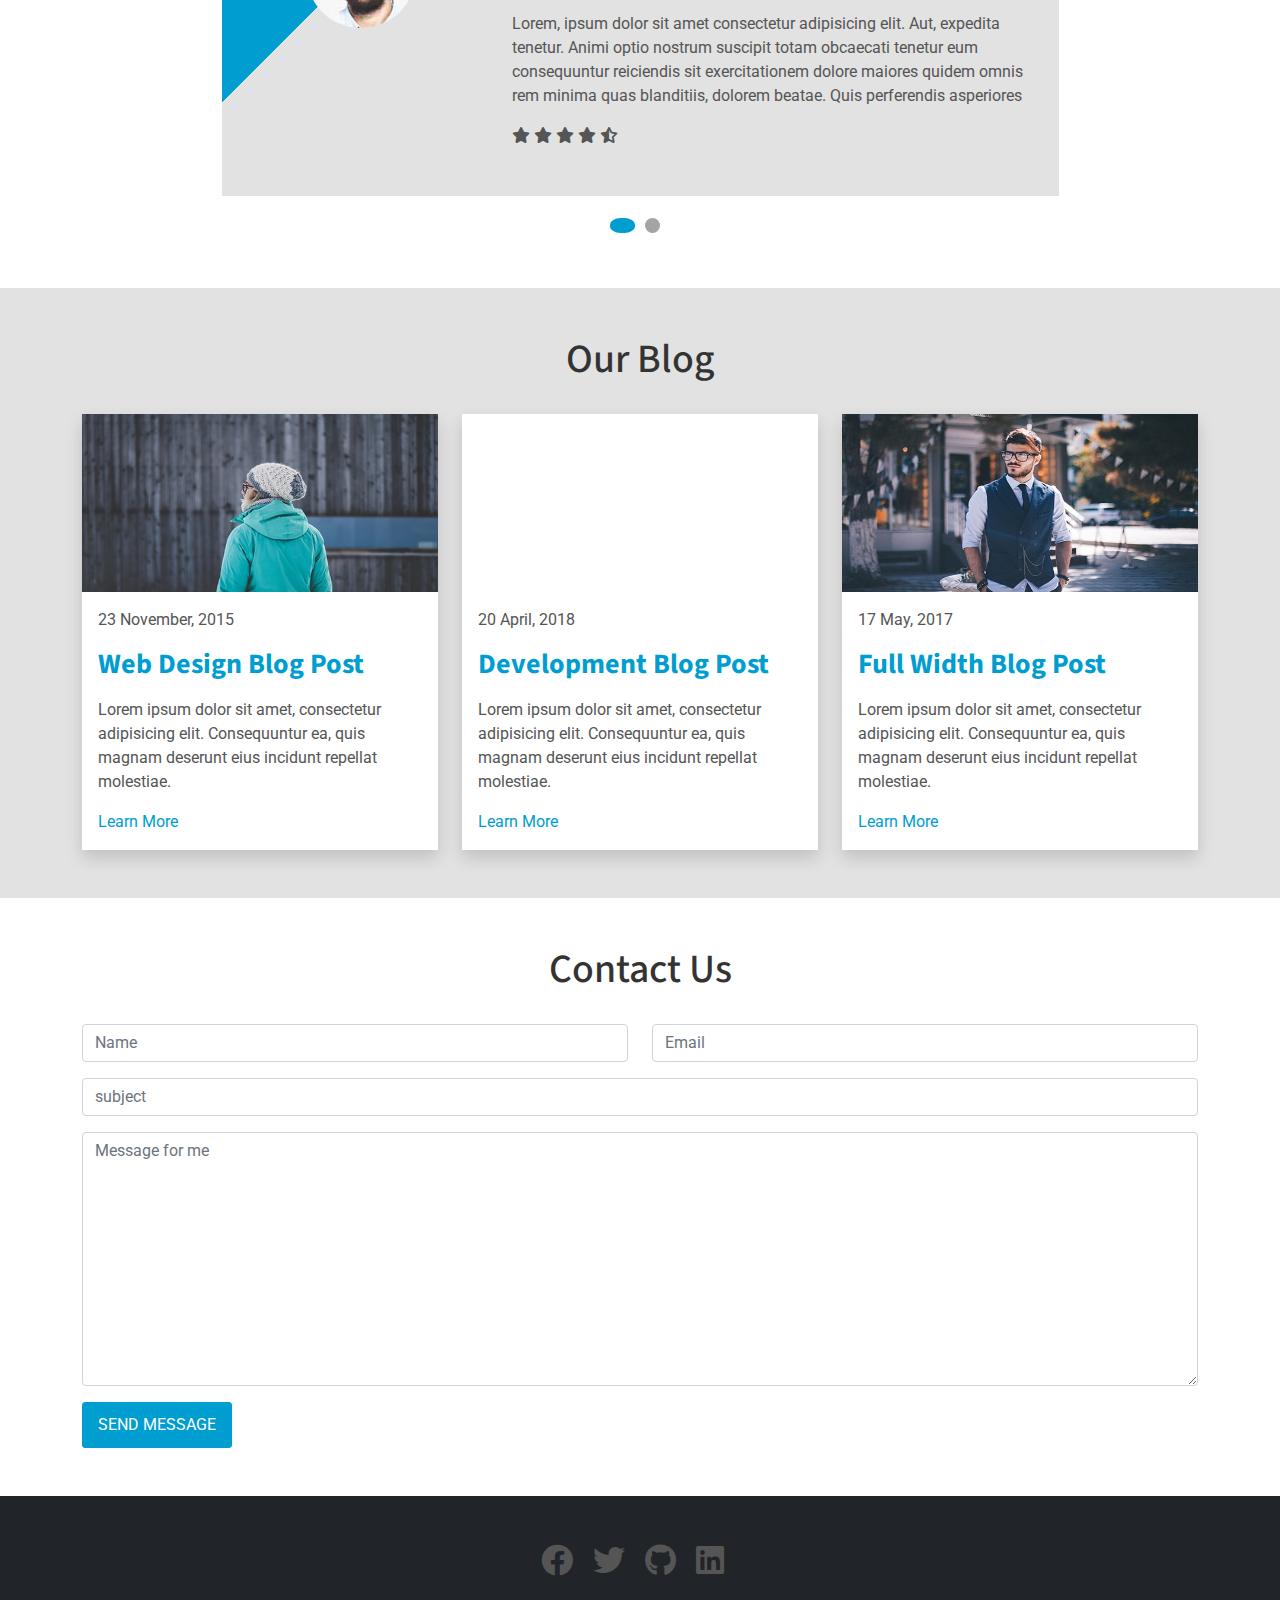
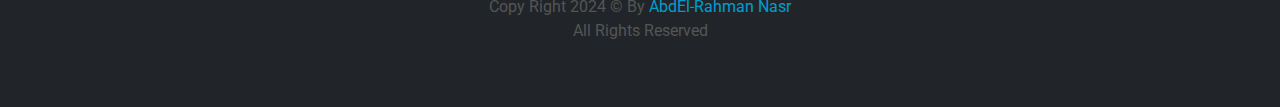
==== commit a439e3bf: "Update index.html" ====
--- a/Task 2 - Portfolio landing page/index.html
+++ b/Task 2 - Portfolio landing page/index.html
@@ -40,6 +40,9 @@
                     <li class="nav-item fw-600">
                         <a class="nav-link" href="#portfolio">Portfolio</a>
                     </li>
+                    <!-- <li class="nav-item fw-600">
+                        <a class="nav-link" href="#stats">Statistics</a>
+                    </li> -->
                     <li class="nav-item fw-600">
                         <a class="nav-link" href="#testimonial">Testimonial</a>
                     </li>
@@ -211,7 +214,7 @@
     </section>
 
     <!--------------------------------- Statistics section --------------------------------------->
-            <section class="text-center py-5 bg-gray">
+            <section class="text-center py-5 bg-gray" id="stats">
                 <div class="container">
                     <div class="row">
                         <div class="col-lg-3 col-md-6">
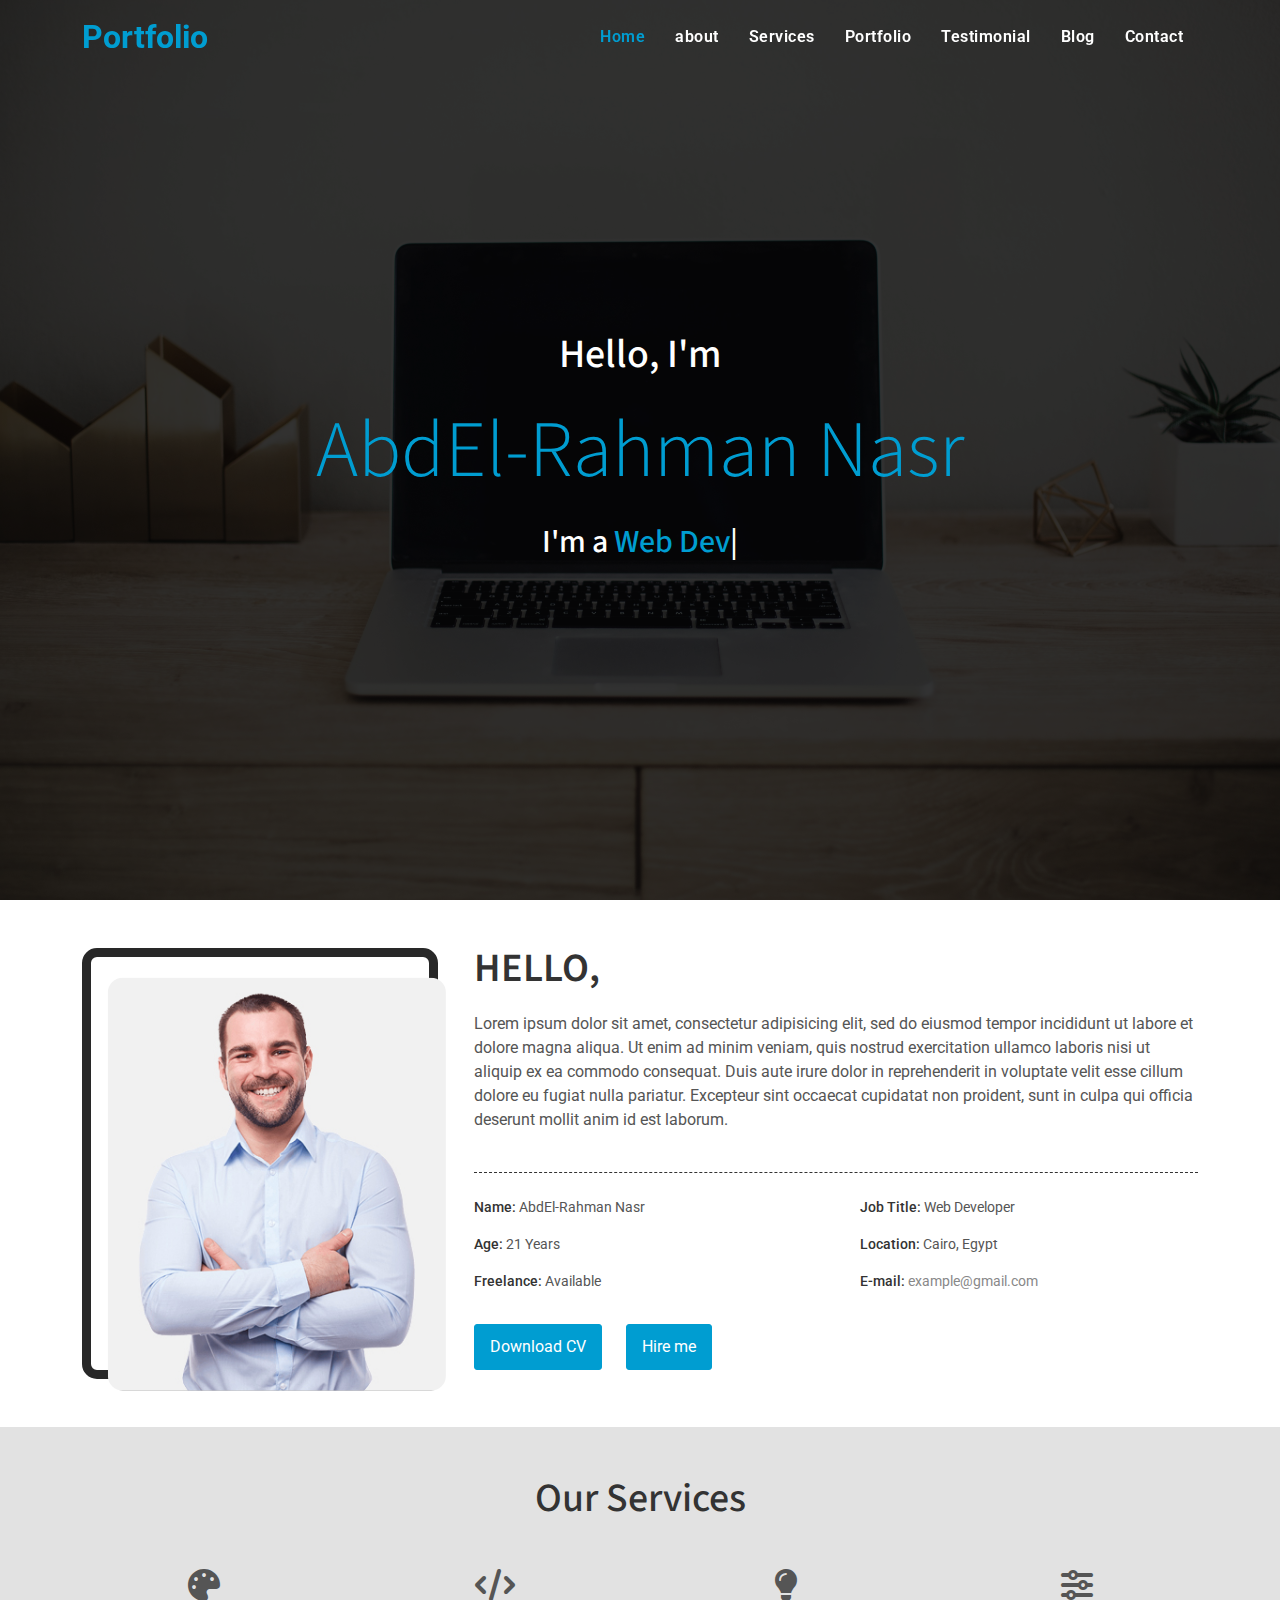
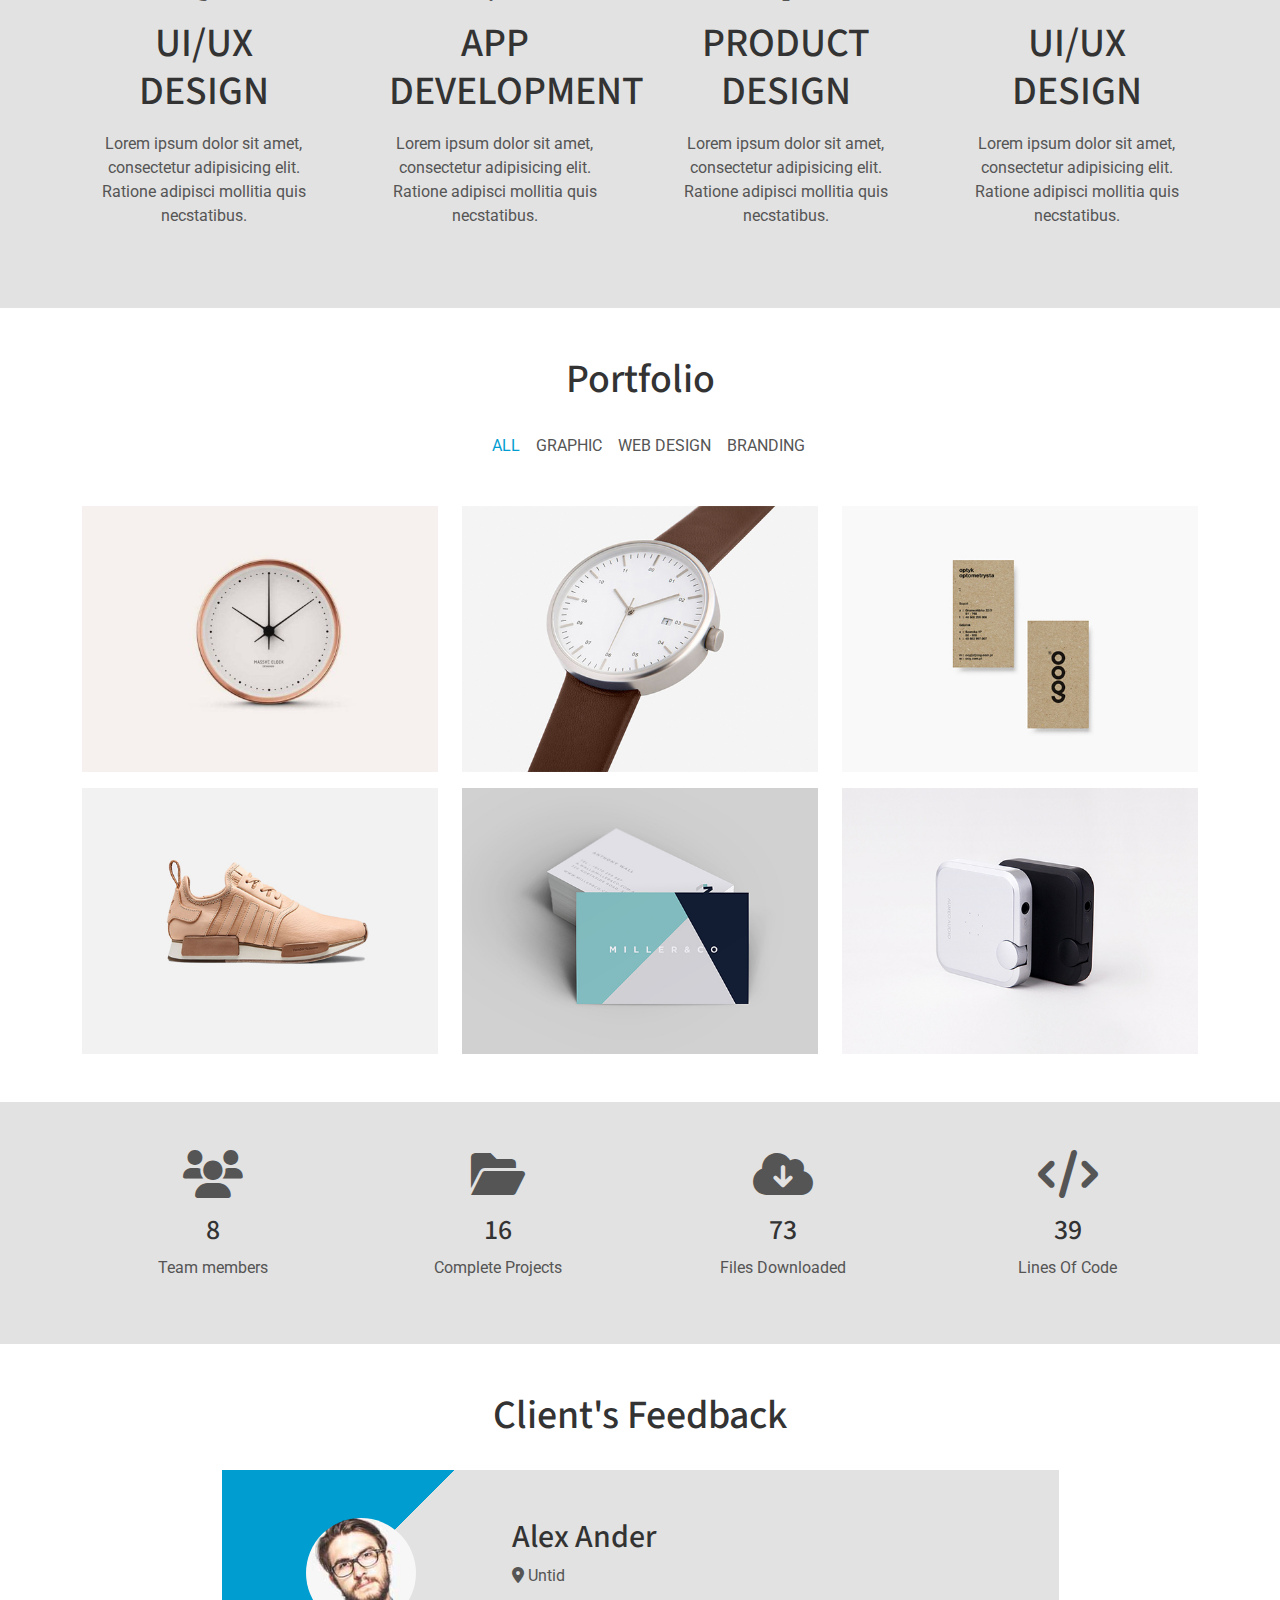
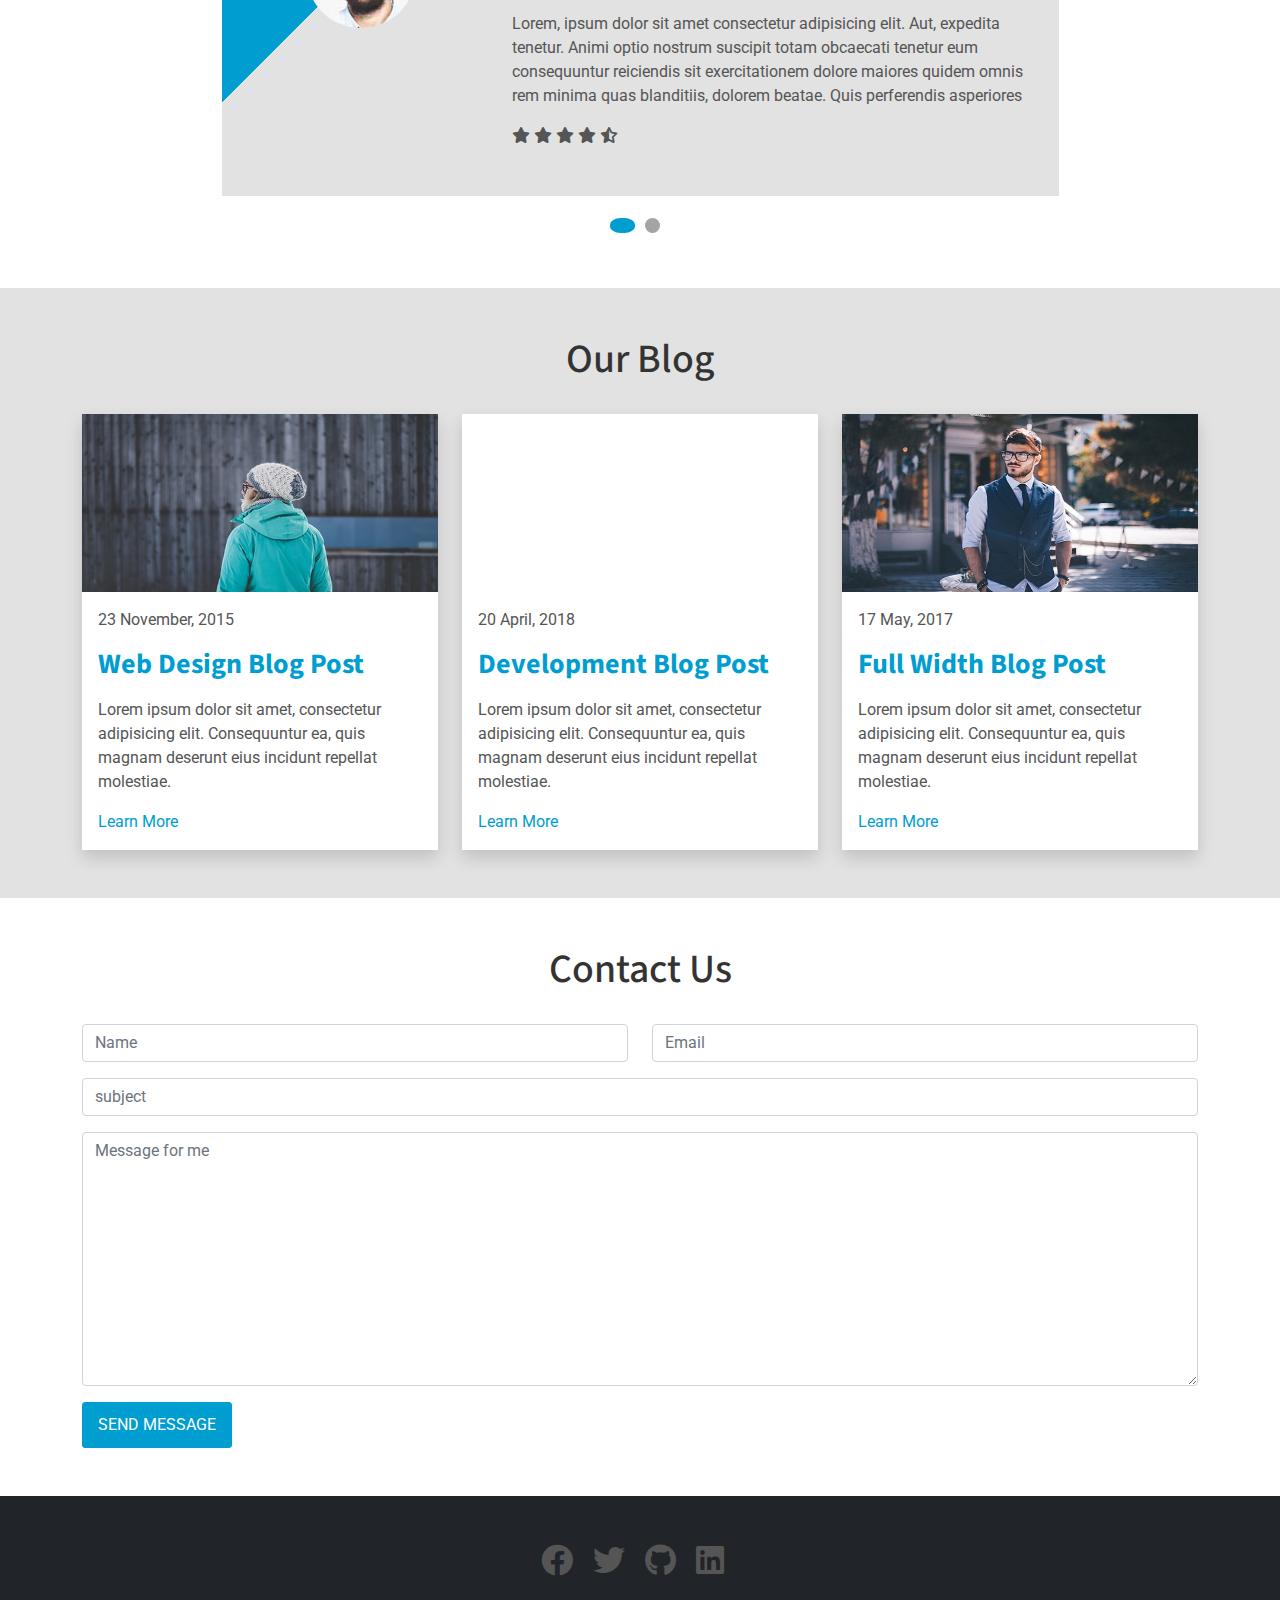
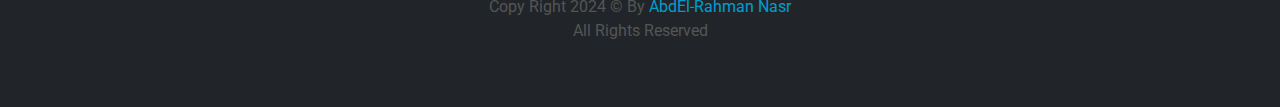
==== commit c6e144e0: "update the input form state in task 2" ====
--- a/Task 2 - Portfolio landing page/index.html
+++ b/Task 2 - Portfolio landing page/index.html
@@ -5,9 +5,6 @@
     <meta charset="utf-8">
     <meta name="viewport" content="width=device-width, initial-scale=1.0">
     <meta http-equiv="X-UA-Compatible" content="Portfolio">
-    <meta name="author" content="AbdEl-Rahman Nasr">
-    <meta name="description" content="A personal portfolio showcasing my skills.">
-    <meta name="keywords" content="portfolio, projects, skills, web development, design">
     <link rel="icon" href="images/icons/favicon.png" type="image/png">
     <link rel="stylesheet" href="https://cdnjs.cloudflare.com/ajax/libs/font-awesome/6.1.1/css/all.min.css">
     <link href="https://fonts.googleapis.com/css2?family=Roboto:wght@400;500;700;900&family=Source+Sans+Pro:wght@400;600;700;900&display=swap" rel="stylesheet">
@@ -40,9 +37,6 @@
                     <li class="nav-item fw-600">
                         <a class="nav-link" href="#portfolio">Portfolio</a>
                     </li>
-                    <!-- <li class="nav-item fw-600">
-                        <a class="nav-link" href="#stats">Statistics</a>
-                    </li> -->
                     <li class="nav-item fw-600">
                         <a class="nav-link" href="#testimonial">Testimonial</a>
                     </li>
@@ -214,7 +208,7 @@
     </section>
 
     <!--------------------------------- Statistics section --------------------------------------->
-            <section class="text-center py-5 bg-gray" id="stats">
+            <section class="text-center py-5 bg-gray">
                 <div class="container">
                     <div class="row">
                         <div class="col-lg-3 col-md-6">
@@ -372,16 +366,16 @@
             <h2 class="section-heading">Contact Us</h2>
             <div class="row gy-3">
                 <div class="col-md-6">
-                    <input class="form-control" type="text" name="name" placeholder="Name">
+                    <input class="form-control input" type="text" name="name" placeholder="Name">
                 </div>
                 <div class="col-md-6">
-                    <input class="form-control" type="email" name="email" placeholder="Email">
+                    <input class="form-control input" type="email" name="email" placeholder="Email">
                 </div>
                 <div class="col-12">
-                    <input class="form-control" type="text" name="subject" placeholder="subject">
+                    <input class="form-control input" type="text" name="subject" placeholder="subject">
                 </div>
                 <div class="col-12">
-                    <textarea class="form-control" placeholder="Message for me" name="message" id="" cols="30" rows="10"></textarea>
+                    <textarea class="form-control input" placeholder="Message for me" name="message" id="" cols="30" rows="10"></textarea>
                 </div>
             </div>
             <button class="main-btn mt-3" type="submit">SEND MESSAGE</button>
--- a/Task 2 - Portfolio landing page/css/style.css
+++ b/Task 2 - Portfolio landing page/css/style.css
@@ -367,7 +367,7 @@
     border-radius: 43%;
 }
 
-/*FEEDBACK SECTION SMALL SCREEN*/
+/*FEEDBACK SECTION*/
 
 @media screen and (max-width: 767px) {
     .feedback-box {
@@ -377,8 +377,6 @@
         text-align: center;
     }
 }
-
-/*FEEDBACK SECTION MEDIUM SCREEN*/
 
 @media screen and (max-width: 992px) and (min-width: 768px) {
     .feedback-box {
@@ -404,6 +402,16 @@
     .input-control-half {
         width: 100%;
     }
+}
+
+
+/* contact us */
+
+.input:focus {
+    border: var(--main-color) 1.5px solid;
+    outline: none;
+    border-radius: 5px;
+    box-shadow: none;
 }
 
 /* FOOTER */
@@ -444,4 +452,4 @@
 
 .blog-box {
     min-height: 100%
-}+}
